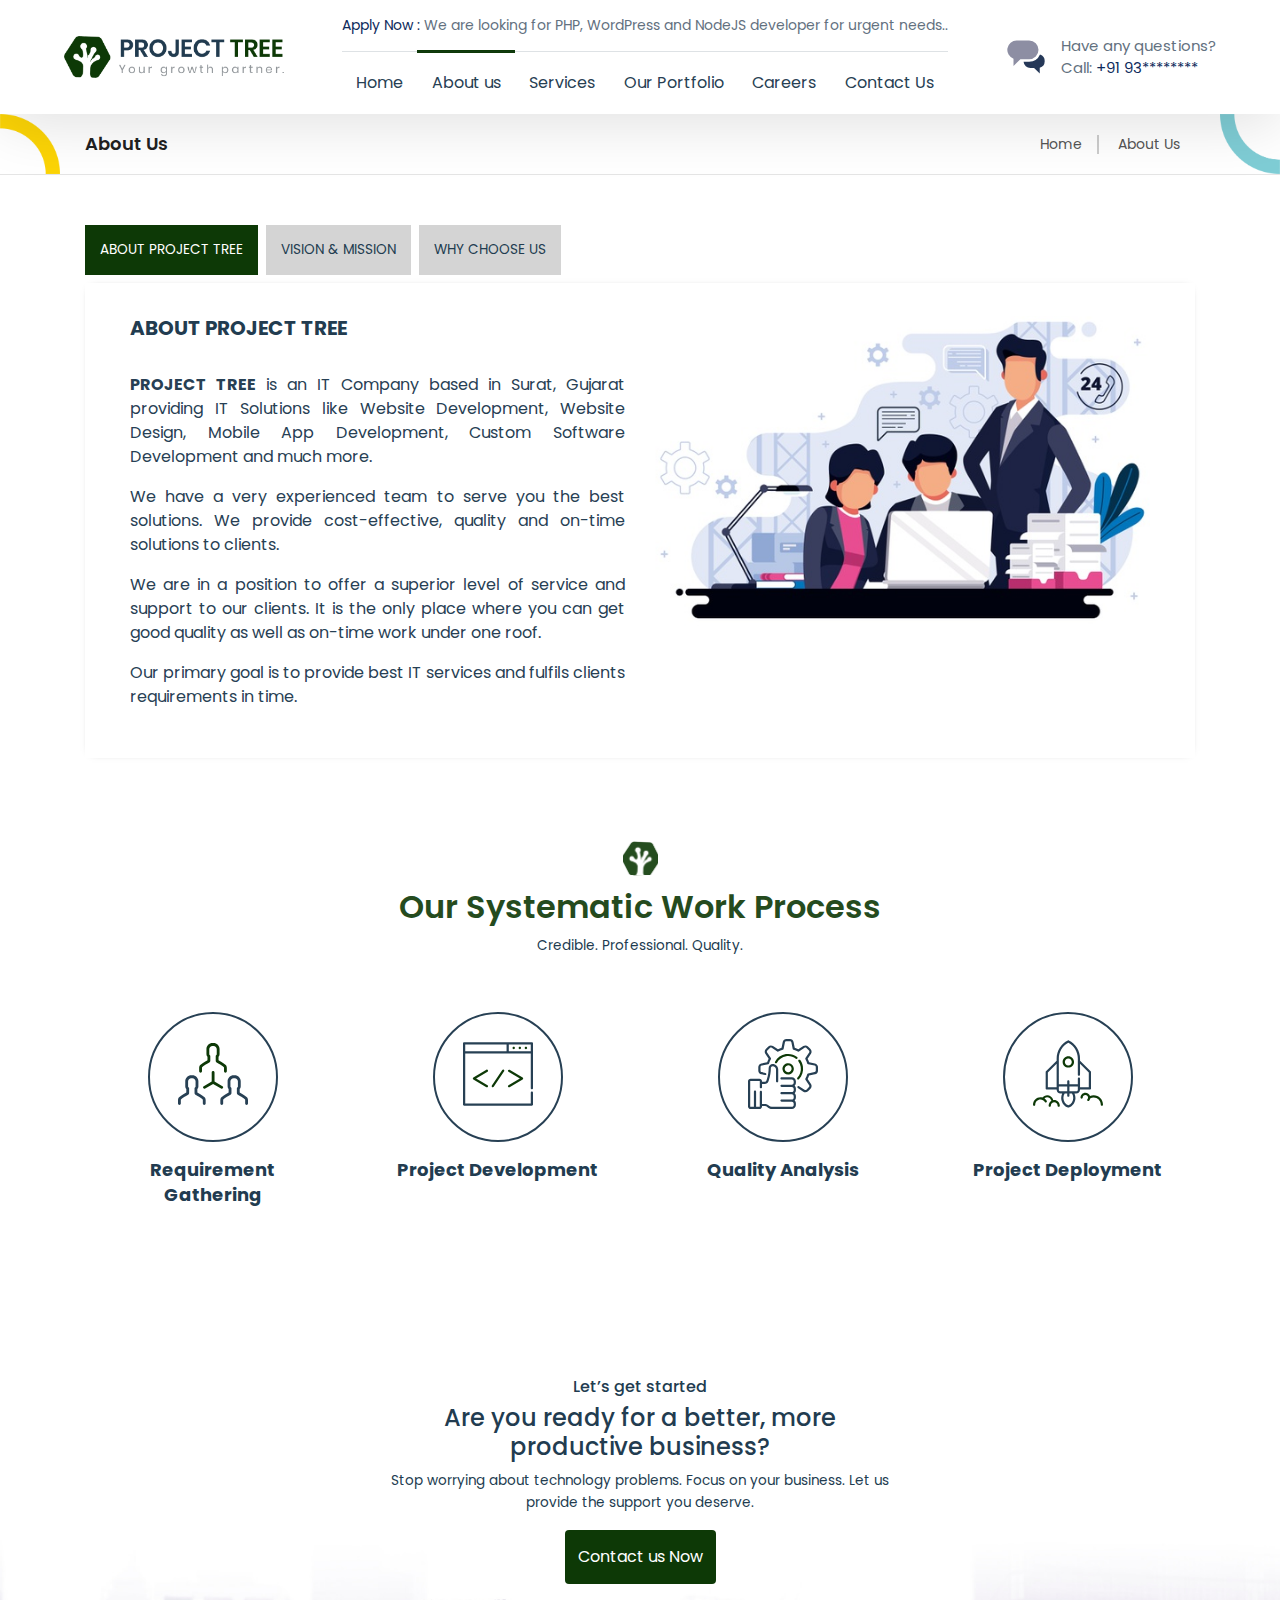
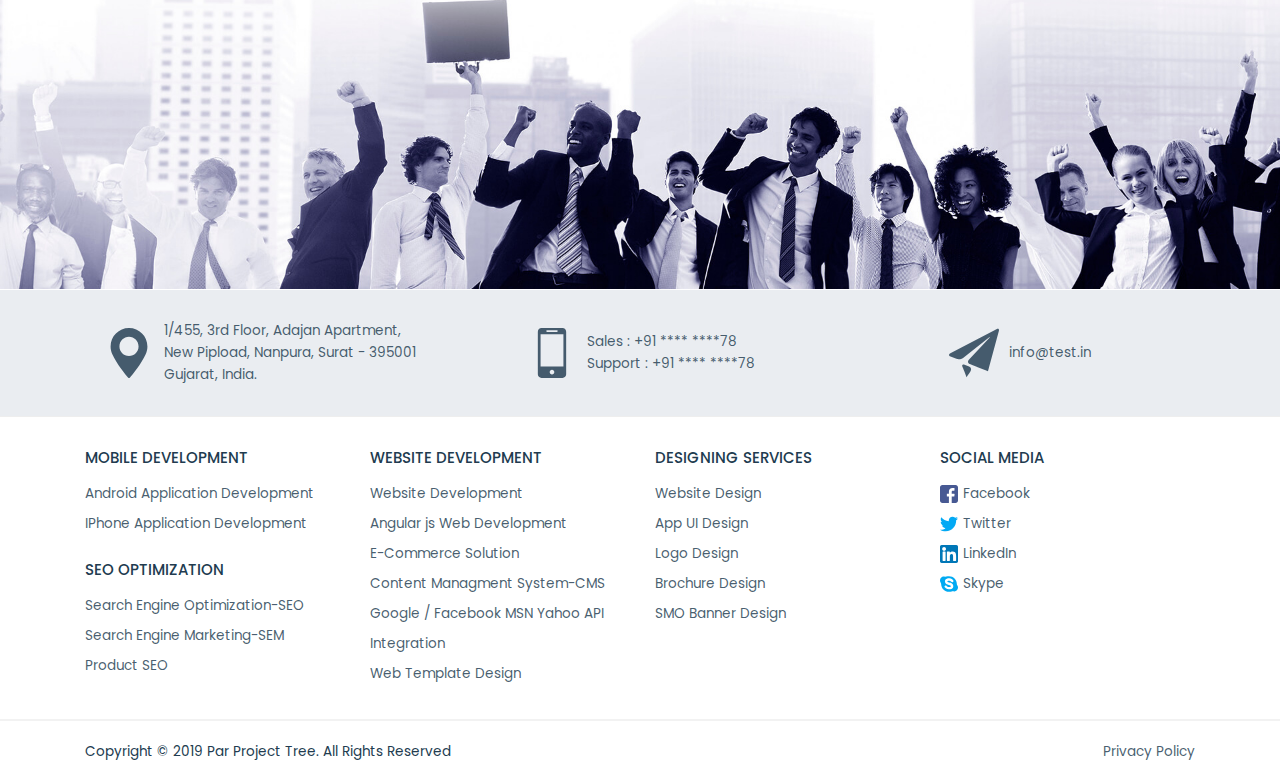
==== aboutus.html @ e77d647d "first commit." ====
<!doctype html>
<html lang="en">

<head>
    <!-- Required meta tags -->
    <meta charset="utf-8">
    <meta name="viewport" content="width=device-width, initial-scale=1, shrink-to-fit=no">
    <title>About Us</title>
    <!-- Fonts -->
    <link href="https://fonts.googleapis.com/css?family=Poppins:100,100i,200,200i,300,300i,400,400i,500,500i,600,600i,700,700i,800,800i,900,900i&display=swap" rel="stylesheet">
    <!-- Bootstrap CSS -->
    <link rel="stylesheet" href="https://stackpath.bootstrapcdn.com/bootstrap/4.4.1/css/bootstrap.min.css" integrity="sha384-Vkoo8x4CGsO3+Hhxv8T/Q5PaXtkKtu6ug5TOeNV6gBiFeWPGFN9MuhOf23Q9Ifjh" crossorigin="anonymous">
    <!-- Custom style CSS -->
    <link rel="stylesheet" type="text/css" href="css/style.css">
    <link rel="stylesheet" type="text/css" href="css/responsive.css">
</head>

<body class="layout-wide">
    <div class="site wrap header-main" >
        <div class="site-header site-header-classic header-brand-left header-full header-shadow">
            <div class="site-header-inner wrap">
                <div class="header-content">
                    <div class="header-brand">
                        <a href="index.html">
                            <img src="images/logo.png" class="logo logoDefault">
                        </a>
                    </div>
                    <nav class="navigator " id="navigator">
                        <div class="nav-info">
                            <div class="widget"> <a href="#">Apply Now :</a> We are looking for PHP, WordPress and NodeJS developer for urgent needs..</div>
                        </div>
                        <ul id="menu-main-menu" class="menu menu-primary">
                            <li class="menu-item"><a href="index.html" aria-current="page">Home</a>
                            </li>
                            <li class="menu-item active"><a href="#">About us</a>
                            </li>
                            <li class="menu-item"><a href="services.html">Services</a>
                            </li>
                            <li class="menu-item"><a href="#">Our Portfolio</a>
                            </li>
                            <li class="menu-item"><a href="#">Careers</a>
                            </li>
                            <li class="menu-item"><a href="contact.html">Contact Us</a>
                            </li>
                        </ul>
                    </nav>
                    <div class="extras">
                        <div class="header-info-text">
                            <div class="icons-info widget">
                                <div class="icons">
                                    <img src="images/icons/conversations.svg" alt="icon">
                                </div>
                                <div class="info">Have any questions?
                                    <br>Call:<a class="dot" href="tel:+91 9727148697"> +91 93********</a>
                                </div>
                            </div>
                        </div>
                    </div>
                    <button class="navbar-toggler collapsed" type="button" id="navbar-toggler">
                        <span class="icon-bar top-bar"></span>
                        <span class="icon-bar middle-bar"></span>
                        <span class="icon-bar bottom-bar"></span>				
                    </button>
                </div>
            </div>
        </div>
    </div>
    
    <section class="page-header">
        <div class="container">
          <div class="row">
            <div class="col-sm-6">
              <h2>About Us</h2>
            </div>
            
            <div class="col-sm-6">
              <ul class="page-header-ul">
                <li><a href="index.html">Home</a></li>
                <li><a>About Us</a></li>
              </ul c>
            </div>	
          </div>
        </div>
      </section>


      <section class="aboutus-page-section">
          <div class="container">

            

            <ul class="nav  nav-pills" id="myTab" role="tablist">
                <li class="nav-item">
                  <a class="nav-link active" id="about-tab" data-toggle="tab" href="#abouttab" role="tab" aria-controls="home" aria-selected="true">ABOUT PROJECT TREE</a>
                </li>
                <li class="nav-item">
                  <a class="nav-link" id="vision-tab" data-toggle="tab" href="#visiontab" role="tab" aria-controls="profile" aria-selected="false">VISION & MISSION</a>
                </li>
                <li class="nav-item">
                  <a class="nav-link" id="whychoose-tab" data-toggle="tab" href="#whychoosetab" role="tab" aria-controls="contact" aria-selected="false">WHY CHOOSE US</a>
                </li>
              </ul>

              
              <div class="portlet">
                <div class="portlet-body">
              <div class="tab-content" id="myTabContent">
                
                <div class="tab-pane fade show active" id="abouttab" role="tabpanel" aria-labelledby="about-tab">

                    
                            <div class="container-fluid">
                                <div class="row">
                      
                      <div class="col-sm-6">
                        <h2>ABOUT PROJECT TREE</h2>
                        <p><b>PROJECT TREE</b> is an IT Company based in Surat, Gujarat providing IT Solutions like Website Development, Website Design, Mobile App Development, Custom Software Development and much more.</p>
                        <p>We have a very experienced team to serve you the best solutions. We provide cost-effective, quality and on-time solutions to clients.</p>
                        <p>We are in a position to offer a superior level of service and support to our clients. It is the only place where you can get good quality as well as on-time work under one roof.</p>
                        <p>Our primary goal is to provide best IT services and fulfils clients requirements in time.</p>
                        
                      </div>
                      
                      <div class="col-sm-6 text-center">
                        <img src="images/aboutus.png" class="img-responsive" alt="">
                      </div>
                      
                    </div>
                             </div>
                        

                </div>
                <div class="tab-pane fade" id="visiontab" role="tabpanel" aria-labelledby="vision-tab">
                    
                    <div class="container-fluid">
                        <div class="row">
                <div class="col-sm-6 ">
               
               <ul class="ul-style2">                                        
                 <li>
                     <strong>Vision</strong>
                     <p>Our vision is to become trusted and preferred IT partner by providing with the best quality software solution, website and web application along with reliable, affordable and timely IT services.</p>
                 </li>                                         
                 <li>
                     <strong>Mission</strong>    
                     <p>Our mission is to gain 100% customer satisfaction by delivering advanced, easy to use and affordable software solutions.</p>
                 </li>
               </ul>
             </div>
                 <div class="col-sm-6">
                   <img src="images/vision-mission.png" style="margin:0 auto; width:400px;" alt=""> 
                 </div>
            </div>
                    </div>

                </div>
                <div class="tab-pane fade" id="whychoosetab" role="tabpanel" aria-labelledby="whychoose-tab">
                    
                    <div class="container-fluid">
                        <div class="row">
                        <div class="col-sm-6">
                        
                        <ul class="ul-style2">
                        <li>
                        <strong>Our Work Approach</strong>
                        <p> For us, it is not only just a work but We take pride in the solutions we deliver. We motivate each other to achieve quality in all the Work and aren't satisfied until we achieve that quality.</p>
                        </li>
                        <li>
                        <strong>Our Work Experience</strong>
                        <p> We have successfully completed over 30 projects including Static Website, Content Management System (CMS), E-commerce Website, Service CRM, Online Billing System, Bulk Email Solutions, Online Recharge System and much more.</p>
                        </li>
                        <li>
                        <strong>Our Work Quality</strong>
                        <p> We define a high-quality standard for each and every project. After completion of project development, project assigned to the quality controller.</p>
                        <p>The quality controller will review the website or application and will ensure the project conforms to all agreed standards. We try our best to provide error free solution.</p>
                        </li>
                        <li>
                        <strong>Our Support</strong>
                        <p> In terms of support, We have dedicated team who provide the best support over the phone as well as Remote Tool.</p>
                        
                        </li>
                        
                        <li><strong>Let's get in touch</strong> 
                        <p>Simply fill out our <a href="contact.html">contact form</a>, or email us at <a href="mailto:contact@projecttree.com">contact@projecttree.com</a></p>
                        </li>
                        
                        </ul>
                        
                        </div>
                        <div class="col-sm-6">
                        <img src="images/why-us.svg" class="mt50" alt="">
                        </div>
                        </div>
                        </div>
                    </div>
                </div>
            </div> 
              </div>
          </div>
      </section>

      <section class="workprocess-section">
        <div class="site-title">
            <h4>Our Systematic Work Process</h4>
            <p>Credible. Professional. Quality.</p>
         </div>
            <div class="container">
                <div class="row">
                    <div class="col-sm-3">
                        <div class="workp-wrap">
                           <div class="img-wrap"><img src="images/icons/rg.svg" alt=""></div>
                           <h2>Requirement Gathering</h2>
                        </div>
                    </div>
                    <div class="col-sm-3">
                        <div class="workp-wrap">
                           <div class="img-wrap"><img src="images/icons/pd.svg" alt=""></div>
                           <h2>Project Development</h2>
                        </div>
                    </div>
                    <div class="col-sm-3">
                        <div class="workp-wrap">
                          <div class="img-wrap"><img src="images/icons/qa.svg" alt=""></div>
                           <h2>Quality Analysis</h2>
                        </div>
                    </div>
                    <div class="col-sm-3">
                        <div class="workp-wrap">
                           <div class="img-wrap"><img src="images/icons/pd1.svg" alt=""></div>
                           <h2>Project Deployment</h2>
                        </div>
                    </div>
                  </div>
            </div>
      </section>

    <section class="container-main getstarted-section">
        <div class="container">
            <div class="getstarted-inner">
                <div class="get-started-content">
                    <h6>Let’s get started</h6>
                    <h4>Are you ready for a better, more productive business?</h4>
                    <p>Stop worrying about technology problems. Focus on your business.
                        Let us provide the support you deserve.</p>
                        <a href="contact.html" class="btn btn-site ">Contact us Now</a>
                </div>
            </div>
        </div>
    </section>

    
    <footer>
			<div class="footer-top">
				<div class="container">

					<div class="row d-flex align-items-center ">
						<div class="col-md-4 col-sm-12 col-12 d-flex align-items-center justify-content-center mob-b-m20">
							<span class="contact-ico">
								<svg class="icon large-ico">
									<svg id="location" viewBox="0 0 97.713 97.713">
                                        <g>
                                          <path d="M48.855,0C29.021,0,12.883,16.138,12.883,35.974c0,5.174,1.059,10.114,3.146,14.684   c8.994,19.681,26.238,40.46,31.31,46.359c0.38,0.441,0.934,0.695,1.517,0.695s1.137-0.254,1.517-0.695   c5.07-5.898,22.314-26.676,31.311-46.359c2.088-4.57,3.146-9.51,3.146-14.684C84.828,16.138,68.69,0,48.855,0z M48.855,54.659   c-10.303,0-18.686-8.383-18.686-18.686c0-10.304,8.383-18.687,18.686-18.687s18.686,8.383,18.686,18.687   C67.542,46.276,59.159,54.659,48.855,54.659z"></path>
                                        </g>
                                        <g>
                                        </g>
                                        <g>
                                        </g>
                                        <g>
                                        </g>
                                        <g>
                                        </g>
                                        <g>
                                        </g>
                                        <g>
                                        </g>
                                        <g>
                                        </g>
                                        <g>
                                        </g>
                                        <g>
                                        </g>
                                        <g>
                                        </g>
                                        <g>
                                        </g>
                                        <g>
                                        </g>
                                        <g>
                                        </g>
                                        <g>
                                        </g>
                                        <g>
                                        </g>
                                      </svg>
								</svg>
							</span>
							<span>
								<a href="#" target="_blank"> 1/455, 3rd Floor, Adajan Apartment,<br> New Pipload, Nanpura, Surat - 395001<br>Gujarat, India.</a>
							</span>
						</div>
						<div class="col-md-4 col-sm-6  col-12 d-flex align-items-center  justify-content-center mob-xs-b20">
							<span class="contact-ico">
								<svg class="icon large-ico">
									<svg id="mobile" viewBox="0 0 27.442 27.442">
                                        <g>
                                          <path d="M19.494,0H7.948C6.843,0,5.951,0.896,5.951,1.999v23.446c0,1.102,0.892,1.997,1.997,1.997h11.546   c1.103,0,1.997-0.895,1.997-1.997V1.999C21.491,0.896,20.597,0,19.494,0z M10.872,1.214h5.7c0.144,0,0.261,0.215,0.261,0.481   s-0.117,0.482-0.261,0.482h-5.7c-0.145,0-0.26-0.216-0.26-0.482C10.612,1.429,10.727,1.214,10.872,1.214z M13.722,25.469   c-0.703,0-1.275-0.572-1.275-1.276s0.572-1.274,1.275-1.274c0.701,0,1.273,0.57,1.273,1.274S14.423,25.469,13.722,25.469z    M19.995,21.1H7.448V3.373h12.547V21.1z"></path>
                                          <g>
                                          </g>
                                          <g>
                                          </g>
                                          <g>
                                          </g>
                                          <g>
                                          </g>
                                          <g>
                                          </g>
                                          <g>
                                          </g>
                                          <g>
                                          </g>
                                          <g>
                                          </g>
                                          <g>
                                          </g>
                                          <g>
                                          </g>
                                          <g>
                                          </g>
                                          <g>
                                          </g>
                                          <g>
                                          </g>
                                          <g>
                                          </g>
                                          <g>
                                          </g>
                                        </g>
                                        <g>
                                        </g>
                                        <g>
                                        </g>
                                        <g>
                                        </g>
                                        <g>
                                        </g>
                                        <g>
                                        </g>
                                        <g>
                                        </g>
                                        <g>
                                        </g>
                                        <g>
                                        </g>
                                        <g>
                                        </g>
                                        <g>
                                        </g>
                                        <g>
                                        </g>
                                        <g>
                                        </g>
                                        <g>
                                        </g>
                                        <g>
                                        </g>
                                        <g>
                                        </g>
                                      </svg>
								</svg>
							</span>
							<span>
								<a href="tel:+00" title="+91 **** ****78">Sales : +91 **** ****78</a><br>
								<a href="tel:+00" title="+91 **** ****78">Support : +91 **** ****78</a>
							</span>
						</div>
						<div class="col-md-4 col-sm-6 col-12 d-flex align-items-center  justify-content-center">
							<span class="contact-ico">
								<svg class="icon large-ico">
									<svg id="plane" viewBox="0 0 25.73 25.73">
                                        <g>
                                          <g>
                                            <path d="M24.408,0.597L0.706,13.026c-0.975,0.511-0.935,1.26,0.088,1.665l3.026,1.196c1.021,0.404,2.569,0.185,3.437-0.494    L20.399,5.03c0.864-0.681,0.957-0.58,0.206,0.224l-10.39,11.123c-0.753,0.801-0.529,1.783,0.495,2.182l0.354,0.139    c1.024,0.396,2.698,1.062,3.717,1.478l3.356,1.366c1.02,0.415,1.854,0.759,1.854,0.765c0,0.006,0.006,0.025,0.011,0.026    c0.005,0.002,0.246-0.864,0.534-1.926L25.654,1.6C25.942,0.537,25.383,0.087,24.408,0.597z"></path>
                                            <path d="M10.324,19.82l-2.322-0.95c-1.018-0.417-1.506,0.072-1.084,1.089c0.001,0,2.156,5.194,2.096,5.377    c-0.062,0.182,2.068-3.082,2.068-3.082C11.684,21.332,11.342,20.237,10.324,19.82z"></path>
                                          </g>
                                        </g>
                                        <g>
                                        </g>
                                        <g>
                                        </g>
                                        <g>
                                        </g>
                                        <g>
                                        </g>
                                        <g>
                                        </g>
                                        <g>
                                        </g>
                                        <g>
                                        </g>
                                        <g>
                                        </g>
                                        <g>
                                        </g>
                                        <g>
                                        </g>
                                        <g>
                                        </g>
                                        <g>
                                        </g>
                                        <g>
                                        </g>
                                        <g>
                                        </g>
                                        <g>
                                        </g>
                                      </svg>
								</svg>
							</span>
							<span>
								<a href="#" title="info@test.in" s="">info@test.in</a>
							</span>
						</div>
					</div>
				</div>
			</div>
			<div class="footer-bottom">
				<div class="container">

					<div class="row">
						<div class="col-md-3 col-sm-6  col-sms-12 footer-col">
							<div class="footer-title">
								<span>
									MOBILE DEVELOPMENT
								</span>
							</div>
							<div class="footer-content">
								<ul class="footer-links">
									<li><a href="#">Android Application Development</a></li>
									<li><a href="#">IPhone Application Development</a></li>
								</ul>
							</div>
							<div class="footer-title">
								<span>
									SEO OPTIMIZATION
								</span>
							</div>
							<div class="footer-content">
								<ul class="footer-links">
									<li><a href="#">Search Engine Optimization-SEO</a></li>
									<li><a href="#">Search Engine Marketing-SEM</a></li>
									<li><a href="#">Product SEO</a></li>
								</ul>
							</div>
						</div>
						<div class="col-md-3 col-sm-6  col-sms-12 footer-col">
							<div class="footer-title">
								<span>
									WEBSITE DEVELOPMENT
								</span>
							</div>
							<div class="footer-content">
								<ul class="footer-links">
									<li><a href="#">Website Development</a></li>
									<li><a href="#">Angular js Web Development</a></li>
									<li><a href="#">E-Commerce Solution</a></li>
									<li><a href="#">Content Managment System-CMS</a></li>
									<li><a href="#">Google / Facebook MSN Yahoo API Integration</a></li>
									<li><a href="#">Web Template Design</a></li>
								</ul>
							</div>
						</div>
						<div class="col-md-3 col-sm-6  col-sms-12 footer-col">
							<div class="footer-title">
								<span>
									DESIGNING SERVICES
								</span>
							</div>
							<div class="footer-content">
								<ul class="footer-links">
									<li><a href="#">Website Design</a></li>
									<li><a href="#">App UI Design</a></li>
									<li><a href="#">Logo Design</a></li>
									<li><a href="#">Brochure Design</a></li>
									<li><a href="#">SMO Banner Design</a></li>
								</ul>
							</div>
						</div>
						<div class="col-md-3 col-sm-6  col-sms-12 footer-col">
							<div class="footer-title">
								<span>
									SOCIAL MEDIA
								</span>
							</div>
							<div class="footer-content">
								<ul class="footer-links">
									<li>
										<a href="#" target="_blank">
											<svg class="icon large-ico">
												<svg id="facebook" viewBox="0 0 408.788 408.788">
                                                    <path style="fill:#475993;" d="M353.701,0H55.087C24.665,0,0.002,24.662,0.002,55.085v298.616c0,30.423,24.662,55.085,55.085,55.085  h147.275l0.251-146.078h-37.951c-4.932,0-8.935-3.988-8.954-8.92l-0.182-47.087c-0.019-4.959,3.996-8.989,8.955-8.989h37.882  v-45.498c0-52.8,32.247-81.55,79.348-81.55h38.65c4.945,0,8.955,4.009,8.955,8.955v39.704c0,4.944-4.007,8.952-8.95,8.955  l-23.719,0.011c-25.615,0-30.575,12.172-30.575,30.035v39.389h56.285c5.363,0,9.524,4.683,8.892,10.009l-5.581,47.087  c-0.534,4.506-4.355,7.901-8.892,7.901h-50.453l-0.251,146.078h87.631c30.422,0,55.084-24.662,55.084-55.084V55.085  C408.786,24.662,384.124,0,353.701,0z"></path>
                                                    <g>
                                                    </g>
                                                    <g>
                                                    </g>
                                                    <g>
                                                    </g>
                                                    <g>
                                                    </g>
                                                    <g>
                                                    </g>
                                                    <g>
                                                    </g>
                                                    <g>
                                                    </g>
                                                    <g>
                                                    </g>
                                                    <g>
                                                    </g>
                                                    <g>
                                                    </g>
                                                    <g>
                                                    </g>
                                                    <g>
                                                    </g>
                                                    <g>
                                                    </g>
                                                    <g>
                                                    </g>
                                                    <g>
                                                    </g>
                                                  </svg>
											</svg>Facebook
										</a>
									</li>
									<li>
										<a href="#" target="_blank">
											<svg class="icon large-ico">
												<svg id="twitter" viewBox="0 0 512 512">
                                                    <path style="fill:#03A9F4;" d="M512,97.248c-19.04,8.352-39.328,13.888-60.48,16.576c21.76-12.992,38.368-33.408,46.176-58.016  c-20.288,12.096-42.688,20.64-66.56,25.408C411.872,60.704,384.416,48,354.464,48c-58.112,0-104.896,47.168-104.896,104.992  c0,8.32,0.704,16.32,2.432,23.936c-87.264-4.256-164.48-46.08-216.352-109.792c-9.056,15.712-14.368,33.696-14.368,53.056  c0,36.352,18.72,68.576,46.624,87.232c-16.864-0.32-33.408-5.216-47.424-12.928c0,0.32,0,0.736,0,1.152  c0,51.008,36.384,93.376,84.096,103.136c-8.544,2.336-17.856,3.456-27.52,3.456c-6.72,0-13.504-0.384-19.872-1.792  c13.6,41.568,52.192,72.128,98.08,73.12c-35.712,27.936-81.056,44.768-130.144,44.768c-8.608,0-16.864-0.384-25.12-1.44  C46.496,446.88,101.6,464,161.024,464c193.152,0,298.752-160,298.752-298.688c0-4.64-0.16-9.12-0.384-13.568  C480.224,136.96,497.728,118.496,512,97.248z"></path>
                                                    <g>
                                                    </g>
                                                    <g>
                                                    </g>
                                                    <g>
                                                    </g>
                                                    <g>
                                                    </g>
                                                    <g>
                                                    </g>
                                                    <g>
                                                    </g>
                                                    <g>
                                                    </g>
                                                    <g>
                                                    </g>
                                                    <g>
                                                    </g>
                                                    <g>
                                                    </g>
                                                    <g>
                                                    </g>
                                                    <g>
                                                    </g>
                                                    <g>
                                                    </g>
                                                    <g>
                                                    </g>
                                                    <g>
                                                    </g>
                                                  </svg>
											</svg>Twitter
										</a>
									</li>
									<li>
										<a href="#" target="_blank">
											<svg class="icon large-ico">
												<svg id="linkedin" viewBox="0 0 382 382">
                                                    <path style="fill:#0077B7;" d="M347.445,0H34.555C15.471,0,0,15.471,0,34.555v312.889C0,366.529,15.471,382,34.555,382h312.889  C366.529,382,382,366.529,382,347.444V34.555C382,15.471,366.529,0,347.445,0z M118.207,329.844c0,5.554-4.502,10.056-10.056,10.056  H65.345c-5.554,0-10.056-4.502-10.056-10.056V150.403c0-5.554,4.502-10.056,10.056-10.056h42.806  c5.554,0,10.056,4.502,10.056,10.056V329.844z M86.748,123.432c-22.459,0-40.666-18.207-40.666-40.666S64.289,42.1,86.748,42.1  s40.666,18.207,40.666,40.666S109.208,123.432,86.748,123.432z M341.91,330.654c0,5.106-4.14,9.246-9.246,9.246H286.73  c-5.106,0-9.246-4.14-9.246-9.246v-84.168c0-12.556,3.683-55.021-32.813-55.021c-28.309,0-34.051,29.066-35.204,42.11v97.079  c0,5.106-4.139,9.246-9.246,9.246h-44.426c-5.106,0-9.246-4.14-9.246-9.246V149.593c0-5.106,4.14-9.246,9.246-9.246h44.426  c5.106,0,9.246,4.14,9.246,9.246v15.655c10.497-15.753,26.097-27.912,59.312-27.912c73.552,0,73.131,68.716,73.131,106.472  L341.91,330.654L341.91,330.654z"></path>
                                                    <g>
                                                    </g>
                                                    <g>
                                                    </g>
                                                    <g>
                                                    </g>
                                                    <g>
                                                    </g>
                                                    <g>
                                                    </g>
                                                    <g>
                                                    </g>
                                                    <g>
                                                    </g>
                                                    <g>
                                                    </g>
                                                    <g>
                                                    </g>
                                                    <g>
                                                    </g>
                                                    <g>
                                                    </g>
                                                    <g>
                                                    </g>
                                                    <g>
                                                    </g>
                                                    <g>
                                                    </g>
                                                    <g>
                                                    </g>
                                                  </svg>
											</svg>LinkedIn
										</a>
									</li>
									<li>
										<a href="#" target="_blank">
											<svg class="icon large-ico">
												<svg id="skype" viewBox="0 0 400.932 400.932">
                                                    <path style="fill:#00AAF2;" d="M384.762,231.039c-6.361-8.792-9.309-19.53-9.297-30.382c0.001-0.063,0.001-0.126,0.001-0.19  c0-96.649-78.35-174.999-174.999-174.999c-21.143,0-41.402,3.763-60.162,10.64c-10.149,3.72-21.267,4.435-31.672,1.504  c-9.191-2.589-19.009-3.681-29.18-2.981c-42.725,2.94-77.121,37.955-79.335,80.724c-1.057,20.414,5.065,39.351,16.053,54.539  c6.361,8.792,9.309,19.53,9.296,30.382c0,0.063,0,0.126,0,0.19c0,96.649,78.349,174.999,174.999,174.999  c21.144,0,41.403-3.763,60.162-10.64c10.149-3.72,21.267-4.435,31.672-1.504c9.191,2.589,19.008,3.681,29.18,2.981  c42.725-2.94,77.12-37.954,79.335-80.722C401.872,265.166,395.75,246.228,384.762,231.039z M206.873,169.093  c35.286,8.391,88.608,21.071,88.608,79.806c0,28.934-14.249,51.006-40.124,62.149c-18.464,7.952-39.361,9.025-57.368,9.025  c-55.336,0-90.286-43.028-91.747-44.86c-9.062-11.366-7.197-27.928,4.17-36.99c11.364-9.066,27.926-7.196,36.99,4.167  c0.081,0.097,20.982,24.101,50.587,25.04c35.65,1.131,43.795-9.476,44.848-18.53c1.287-11.058-8.55-19.176-48.146-28.592  c-33.562-7.982-84.287-20.044-84.287-74.137c0-16.845,6.851-71.807,95.013-71.807c55.668,0,88.527,43.829,89.899,45.695  c8.61,11.713,6.096,28.189-5.617,36.798c-11.662,8.572-28.034,6.119-36.677-5.452c-0.62-0.797-19.429-21.723-47.605-24.398  c-21.32-2.025-42.37,5.663-42.37,17.02C163.047,156.06,169.092,160.108,206.873,169.093z"></path>
                                                    <g>
                                                    </g>
                                                    <g>
                                                    </g>
                                                    <g>
                                                    </g>
                                                    <g>
                                                    </g>
                                                    <g>
                                                    </g>
                                                    <g>
                                                    </g>
                                                    <g>
                                                    </g>
                                                    <g>
                                                    </g>
                                                    <g>
                                                    </g>
                                                    <g>
                                                    </g>
                                                    <g>
                                                    </g>
                                                    <g>
                                                    </g>
                                                    <g>
                                                    </g>
                                                    <g>
                                                    </g>
                                                    <g>
                                                    </g>
                                                  </svg>
											</svg>Skype
										</a>
									</li>
								</ul>
							</div>
						</div>
					</div>
				</div>
			</div>

			<div class="copyright">
				<div class="container">
					<div class="row">
						<div class="col-md-6 col-sm-12 col-12 m-b-md mob-center">Copyright © 2019 Par Project Tree. All Rights Reserved</div>
						<div class="col-md-6 col-sm-12 col-12 m-b-md text-right mob-center">
							<span><a href="#">Privacy Policy</a></span>
						</div>
					</div>
				</div>
			</div>
		</footer>

    <!-- Optional JavaScript -->
    <!-- jQuery first, then Popper.js, then Bootstrap JS -->
    <script src="https://code.jquery.com/jquery-3.4.1.slim.min.js" integrity="sha384-J6qa4849blE2+poT4WnyKhv5vZF5SrPo0iEjwBvKU7imGFAV0wwj1yYfoRSJoZ+n" crossorigin="anonymous"></script>
    <script src="https://cdn.jsdelivr.net/npm/popper.js@1.16.0/dist/umd/popper.min.js" integrity="sha384-Q6E9RHvbIyZFJoft+2mJbHaEWldlvI9IOYy5n3zV9zzTtmI3UksdQRVvoxMfooAo" crossorigin="anonymous"></script>
    <script src="https://stackpath.bootstrapcdn.com/bootstrap/4.4.1/js/bootstrap.min.js" integrity="sha384-wfSDF2E50Y2D1uUdj0O3uMBJnjuUD4Ih7YwaYd1iqfktj0Uod8GCExl3Og8ifwB6" crossorigin="anonymous"></script>
    <script type="text/javascript" src="js/theme.js"></script>
</body>

</html>
---- css/style.css ----
body{
    font-family: 'Poppins', sans-serif;
    font-style: normal;
    color: #223c50;
    font-size: 0.85rem;
    line-height: 1.625em;
}

a {
  color: rgba(33, 59, 79, 0.819);
}
a:hover{
  text-decoration: none;
  color: rgb(33, 59, 79);;
}


.btn-site {
  background: #0d3906;
  color: #fff;
}

.btn-site:hover {
  background: #213b4f;
  color: #fff;
}

.layout-wide .site.wrap, .layout-frame .site.wrap {
    width: 100%;
    max-width: 100%;
}


.default-section{
  padding: 60px 0;
    background: #fcfcfc;
}

.site-header-classic.header-shadow {
    -webkit-box-shadow: rgba(0, 0, 0, 0.12) 0 10px 60px;
    -moz-box-shadow: rgba(0, 0, 0, 0.12) 0 10px 60px;
    -ms-box-shadow: rgba(0, 0, 0, 0.12) 0 10px 60px;
    -o-box-shadow: rgba(0, 0, 0, 0.12) 0 10px 60px;
    box-shadow: rgba(0, 0, 0, 0.12) 0 10px 60px;
}

.site-header {
    background-color: #ffffff;
}

.site-header-classic {
    position: relative;
    z-index: 99;
}

.site-header-classic.header-full .wrap {
    width: 100%;
}


.wrap {
    width: 1170px;
    max-width: 90%;
}

.wrap {
    margin: 0 auto;
    position: relative;
}

.site-header-classic.header-brand-left .header-content {
    align-items: center;
    display: flex;
    flex-direction: row;
    justify-content: space-between;
}

.site-header .header-brand {
  margin-top: 16px;
  margin-right: 0px;
  margin-bottom: 16px;
  margin-left: 0px;
}

.site-header .off-canvas-toggle, .site-header .navigator .menu > li a, .site-header a {
    color: #0e2b5c;
}

.logo.logoDefault {
    width: 220px;
    height: auto;
}


.site-header-classic.header-brand-left .navigator {
    flex-grow: 1;
    padding: 0 5%;
}

.site-header-classic .navigator {
    position: relative;
}

.site-header-classic.header-brand-left .nav-info {
    position: relative;
    padding: 15px 0;
    text-align: center;
}

.site-header-classic.header-brand-left .nav-info:before {
    height: 0;
    border-bottom: 1px solid;
    content: "";
    bottom: 0;
    left: 0;
    right: 0;
    position: absolute;
    -webkit-opacity: 0.15;
    -khtml-opacity: 0.15;
    -moz-opacity: 0.15;
    opacity: 0.15;
    -ms-filter: progid:DXImageTransform.Microsoft.Alpha(opacity=15);
    filter: alpha(opacity=15);
}

.site-header-classic.header-brand-left .nav-info .widget {
    margin: 0 10px;
    display: inline-block;
    text-align: inherit;
    color: rgb(99, 113, 127);
}

.site-header-classic.header-brand-left .nav-info .widget:first-child {
    margin-left: 0;
}

.site-header-classic.header-brand-left .nav-info .widget:last-child {
    margin-right: 0;
}

.nav-info .widget {
    font-size: 14px !important;
}

.widget {
    font-style: normal;
    font-size: 15px;
    line-height: 150%;
    padding-top: 0px;
    padding-right: 0px;
    padding-bottom: 0px;
    padding-left: 0px;
    margin-top: 0px;
    margin-right: 0px;
    margin-bottom: 50px;
    margin-left: 0px;
}


.site-header-classic .navigator .menu-primary {
    margin: 0;
    padding: 0;
    display: flex;
}

.site-header-classic .navigator .menu-primary li {
    list-style: none;
    position: relative;
}

.site-header-classic .navigator .menu-primary>li {
    text-align: center;
    flex-grow: 1;
}

.site-header-classic .navigator .menu-primary > li:hover:before, .site-header-classic .navigator .menu-primary > li.active:before, .site-header-classic .navigator .menu-primary>li.active:before {
    width: 100%;
    left: 0;
    right: auto;
}

.site-header-classic .navigator .menu-primary>li:before {
    content: "";
    height: 0;
    position: absolute;
    width: 0;
    right: 0;
    top: -2px;
    border-bottom: 3px solid;
    z-index: -1;
    -webkit-transition: width 0.5s cubic-bezier(0.25, 0.8, 0.25, 1) 0s;
    -moz-transition: width 0.5s cubic-bezier(0.25, 0.8, 0.25, 1) 0s;
    -ms-transition: width 0.5s cubic-bezier(0.25, 0.8, 0.25, 1) 0s;
    -o-transition: width 0.5s cubic-bezier(0.25, 0.8, 0.25, 1) 0s;
    transition: width 0.5s cubic-bezier(0.25, 0.8, 0.25, 1) 0s;
}

.site-header .navigator > .menu > li a {
    font-style: normal;
    color: #274053;
    text-transform: none;
    font-size: 1rem;
}

.site-header .navigator > .menu > li a:hover , .site-header .navigator > .menu > li a.active{
  color: #213b4f;
}

.site-header-classic .navigator .menu-primary li a {
    display: block;
}

.site-header .off-canvas-toggle, .site-header .navigator .menu > li > a, .site-header .menu-extras > li > a {
    padding-top: 20px;
    padding-right: 0px;
    padding-bottom: 20px;
    padding-left: 0px;
}
 .site-header-classic .navigator .menu-primary > li:before {
    border-color:#0d3906;
}

.site-header-classic.header-brand-left .extras {
    display: table;
    position: relative;
}

.site-header-classic.header-brand-left .icons-info {
    display: flex;
    align-items: center;
    flex-direction: row;
    margin: 0;
    color: rgb(99, 113, 127);
}

.site-header-classic.header-brand-left .icons-info .icons {
    margin-right: 15px;
    flex-basis: 40px;
    width: 40px;
}


/* header fixed */
.fixed-header-active{
  padding-top: 80px;
}

.fixed-header-active .header-main {
  position: fixed;
  top: 0;
  left: 0;
  z-index: 99;
}


.fixed-header-active .site-header-classic.header-brand-left .nav-info{
    display: none;
}

.fixed-header-active  .logo.logoDefault {
  width: 185px;
}



.fixed-header-active .site-header {
  transform: translateY(0%);
  animation-name: slideDown;
	-webkit-animation-name: slideDown;	
	animation-duration: 0.3s;	
	-webkit-animation-duration: 0.3s;
	animation-timing-function: ease;	
	-webkit-animation-timing-function: ease;	
}

.slideDown{
	animation-name: slideDown;
	-webkit-animation-name: slideDown;	
	animation-duration: 1s;	
	-webkit-animation-duration: 1s;
	animation-timing-function: ease;	
	-webkit-animation-timing-function: ease;	
}

@keyframes slideDown {
	0% {
		transform: translateY(-100%);
	}
			
	100% {
		transform: translateY(0%);
	}		
}

@-webkit-keyframes slideDown {
	0% {
		-webkit-transform: translateY(-100%);
	}
			
	100% {
		-webkit-transform: translateY(0%);
	}	
}

/* header fixed */


img {
    border: medium none;
    height: auto;
    max-width: 100%;
    vertical-align: top;
}



/*// slider section*/

.slider-section{
    background-image: url(../images/sliderbg.jpg) !important;
    background-position: center !important;
    background-repeat: no-repeat !important;
    background-size: cover !important;
}

.slider-section-content {
  padding: 5rem 15px;
  display: flex;
  align-items: center;
  justify-content: flex-end;
}

.slider-content-inner{
    padding-top: 4% !important;
    padding-right: 10px !important;
    padding-bottom: 4% !important;
    padding-left: 10px !important;
    background-color: rgba(33, 59, 79, 0.35);
    color: #fff;
    max-width: 600px;
}

.separator-line {
    height: 2px;
    position: relative;
    -webkit-box-flex: 1;
    -webkit-flex: 1 1 auto;
    -ms-flex: 1 1 auto;
    flex: 1 1 auto;
    width: 20%;
    background: white;
    margin: 15px 0;
}

.cd-words-wrapper {
  display: inline-block;
  position: relative;
  text-align: left;
}
.cd-words-wrapper b {
  display: inline-block;
  position: absolute;
  white-space: nowrap;
  left: 0;
  top: 0;
}
.cd-words-wrapper b.is-visible {
  position: relative;
}
.no-js .cd-words-wrapper b {
  opacity: 0;
}
.no-js .cd-words-wrapper b.is-visible {
  opacity: 1;
}



/*-------------------------------- */
.cd-headline.slide span {
  display: inline-block;
  padding: .2em 0;
}
.cd-headline.slide .cd-words-wrapper {
  overflow: hidden;
  vertical-align: top;
}
.cd-headline.slide b {
  opacity: 0;
  top: .2em;
}
.cd-headline.slide b.is-visible {
  top: 0;
  opacity: 1;
  -webkit-animation: slide-in 0.6s;
  -moz-animation: slide-in 0.6s;
  animation: slide-in 0.6s;
}
.cd-headline.slide b.is-hidden {
  -webkit-animation: slide-out 0.6s;
  -moz-animation: slide-out 0.6s;
  animation: slide-out 0.6s;
}

@-webkit-keyframes slide-in {
  0% {
    opacity: 0;
    -webkit-transform: translateY(-100%);
  }
  60% {
    opacity: 1;
    -webkit-transform: translateY(20%);
  }
  100% {
    opacity: 1;
    -webkit-transform: translateY(0);
  }
}
@-moz-keyframes slide-in {
  0% {
    opacity: 0;
    -moz-transform: translateY(-100%);
  }
  60% {
    opacity: 1;
    -moz-transform: translateY(20%);
  }
  100% {
    opacity: 1;
    -moz-transform: translateY(0);
  }
}
@keyframes slide-in {
  0% {
    opacity: 0;
    -webkit-transform: translateY(-100%);
    -moz-transform: translateY(-100%);
    -ms-transform: translateY(-100%);
    -o-transform: translateY(-100%);
    transform: translateY(-100%);
  }
  60% {
    opacity: 1;
    -webkit-transform: translateY(20%);
    -moz-transform: translateY(20%);
    -ms-transform: translateY(20%);
    -o-transform: translateY(20%);
    transform: translateY(20%);
  }
  100% {
    opacity: 1;
    -webkit-transform: translateY(0);
    -moz-transform: translateY(0);
    -ms-transform: translateY(0);
    -o-transform: translateY(0);
    transform: translateY(0);
  }
}
@-webkit-keyframes slide-out {
  0% {
    opacity: 1;
    -webkit-transform: translateY(0);
  }
  60% {
    opacity: 0;
    -webkit-transform: translateY(120%);
  }
  100% {
    opacity: 0;
    -webkit-transform: translateY(100%);
  }
}
@-moz-keyframes slide-out {
  0% {
    opacity: 1;
    -moz-transform: translateY(0);
  }
  60% {
    opacity: 0;
    -moz-transform: translateY(120%);
  }
  100% {
    opacity: 0;
    -moz-transform: translateY(100%);
  }
}
@keyframes slide-out {
  0% {
    opacity: 1;
    -webkit-transform: translateY(0);
    -moz-transform: translateY(0);
    -ms-transform: translateY(0);
    -o-transform: translateY(0);
    transform: translateY(0);
  }
  60% {
    opacity: 0;
    -webkit-transform: translateY(120%);
    -moz-transform: translateY(120%);
    -ms-transform: translateY(120%);
    -o-transform: translateY(120%);
    transform: translateY(120%);
  }
  100% {
    opacity: 0;
    -webkit-transform: translateY(100%);
    -moz-transform: translateY(100%);
    -ms-transform: translateY(100%);
    -o-transform: translateY(100%);
    transform: translateY(100%);
  }
}
/*-------------------------------- */



/*about us section*/

section.main-container.about-company{
  position: relative;
}

.about-top-section{
    padding-top: 80px ;
    background-color: #213b4f;
}

.des-content {
    display: flex;
    align-items: center;
    margin-bottom: 10px;
}

.des-title {
    min-width: 50%;
    padding-right: 20px;
    color: #fff;
}

.des-title h3 {
    font-size: 20px;
    font-weight: 400;
}

.des-content p{
  color: #9b9aad;
}

.about-columns {
    display: flex;
    flex-wrap: wrap;
    align-items: center;
    justify-content: center;
    margin: 0 -15px;
        margin-bottom: -50px;
}





 
.about-columns .about-col {
    flex-basis: 33.33%;
    padding: 15px;
}


.imagebox{
  position: relative
}

.imagebox .box-header {
    background: #fff;
    position: absolute;
    display: block;
    bottom: -30px;
    left: 50%;
    padding: 20px;
    text-align: center;
    width: 80%;
    z-index: 2;
    -webkit-box-shadow: 0 5px 35px rgba(0, 0, 0, 0.1);
    -moz-box-shadow: 0 5px 35px rgba(0, 0, 0, 0.1);
    -ms-box-shadow: 0 5px 35px rgba(0, 0, 0, 0.1);
    -o-box-shadow: 0 5px 35px rgba(0, 0, 0, 0.1);
    box-shadow: 0 5px 35px rgba(0, 0, 0, 0.1);
    -webkit-transform: translateX(-50%);
    transform: translateX(-50%);
}

.imagebox .box-subtitle {
    height: 24px;
    margin: 2px 0 0 0;
    font-size: 1rem;
    line-height: 1.385em;
    color: inherit;
    overflow: hidden;
  color: #0d3906;

}



.imagebox .box-subtitle span {
    display: block;
    transition: all 0.2s ease-in-out 0s;
}
.imagebox .box-header .box-title {
    margin: 2px 0;
    font-size: 1.25rem;
    line-height: 1.385em;
    color: #213b4f;
}

 .imagebox .box-header .box-button {
    line-height: 1.385em;
    height: 0;
    overflow: hidden;
}

.imagebox .box-header .box-button :hover{
  color: #0d3906;
}

.imagebox:hover .box-button {
  fill: #213b4f;
}

.imagebox .box-header .box-button:hover svg{
  fill: #0d3906;
}

.imagebox .box-header .box-button .button {
    padding-top: 0;
    padding-bottom: 0;
}

.imagebox:hover .box-header {
    box-shadow: 0 2px 2px rgba(0, 0, 0, 0.06), 0 4px 4px rgba(0, 0, 0, 0.06), 0 8px 8px rgba(0, 0, 0, 0.06), 0 16px 16px rgba(0, 0, 0, 0.06), 0 32px 32px rgba(0, 0, 0, 0.06);
    -webkit-transform: translateX(-50%);
    transform: translateX(-50%);
}

.imagebox:hover .box-header .box-subtitle {
    height: 0;
}

.imagebox:hover .box-header .box-button {
    height: 24px;
}



.aboout-bottom-section {
    padding: 120px 0 40px 0;
    background: #eceff3;
    text-align: center;
}
.aboout-bottom-section p {
    margin: 0;
}


.box-header , .box-subtitle , .box-button{
  -webkit-transition: all 0.2s ease-in-out 0s;
    -moz-transition: all 0.2s ease-in-out 0s;
    -ms-transition: all 0.2s ease-in-out 0s;
    -o-transition: all 0.2s ease-in-out 0s;
    transition: all 0.2s ease-in-out 0s;
}


/*about us section End*/


/*Services section Start*/
section.main-container.services-section {
  padding: 60px 0;
}

.site-title {
  text-align: center;
  margin-bottom: 35px;
  color: #213b4f;
}

.site-title h4{
  font-size: 2rem;
    font-weight: 600;
    position: relative;
    color: #254b1e;
    padding-top: 30px;
}

.site-title h4:before {
  content: "";
  position: absolute;
  background-image: url(../images/mini-logo.png);
  width: 35px;
  height: 35px;
  background-size: 40px;
  margin: auto;
  left: 0;
  right: 0;
  opacity: 0.9;
  bottom: 100%;
    top: 0;
    display: inline-block;
}

.services-box-row {
  display: flex;
  align-items: center;
  flex-wrap: wrap;
}

.service-box {
  padding: 0 15px;
  flex-basis: 33%;
  width: 33.3%;
}
.service-box-inner {
  background: url(../images/icons/gray2.png) bottom right no-repeat #fff;
  padding: 20px;
  border-radius: 5px;
  transition: ease-in-out .2s;
  margin: 20px 0;
  box-shadow: 0 0 5px #DEE9F4;
  text-align: center;
  min-height: 220px;
  background-size: 130%;

}

.service-box-inner:hover {
  box-shadow: 0 20px 50px rgba(220,220,220,.9);
  position: relative;
  z-index: 10;
}

.service-box-inner  h4 {
  font-size: 18px;
  text-align: center;
  line-height: 25px;
  margin: 0;
  padding: 15px 0 0;
  color: #364e5f;
}

.service-box-inner  .service-icon img {
  width: 100px;
  margin: 0 auto;
}




/*Services section End*/




/*Footer Start*/

.map-section{
  display: flex;
}

footer {
  display: block;
}

.footer-top {
  padding: 30px 0;
  border-bottom: 1px solid #eee;
  margin-bottom: 30px;
  background: #eaedf1;
}

.contact-ico {
  float: left;
  margin-right: 10px;
}

.contact-ico .icon {
  width: 50px;
  height: 56px;
  fill: rgba(33, 59, 79, 0.819);
}

.contact-ico .icon svg g{
  fill:rgba(33, 59, 79, 0.819);
}



footer a {
  color: rgba(33, 59, 79, 0.819);
}


.footer-title {
  font-weight: 500;
  font-style: normal;
  font-size: 15px;
  color: #213b4f;
}

.footer-content {
  margin-bottom: 20px;
}

.footer-links {
  margin: 0;
  margin-top: 0;
  padding: 0;
  list-style: none;
  line-height: 25px;
  margin-top: 10px;
}

.footer-links a {
  color: rgba(33, 59, 79, 0.819);
  -webkit-transition: all .5s ease;
  -moz-transition: all .5s ease;
  -o-transition: all .5s ease;
  transition: all .5s ease;
  line-height: 30px;
}
.footer-links .icon {
  width: 18px;
  height: 18px;
  margin-right: 5px;
}



.copyright {
  margin-top: 10px;
  padding: 20px 0 0;
  border-top: 2px solid #f2f2f2;
}

.m-b-md {
  margin-bottom: 20px;
}

/*Footer End*/



/* why choose us Start */
section.main-container.whychoose-section{
  padding: 60px 0;
  background-color: #fcfcfc;
}
.choose-box {
  box-shadow: 0px 0px 9px -7px #000;
  display: flex;
  border-radius: 10px;
  padding: 10px 10px;
  align-items: center;
  background-color: #fff;
}
.whychoose-box-main {
  margin-bottom: 50px;
}

.choose-box  .choose-icon{
  margin-right: 10px;
}

.choose-box  p.text {
  margin: 0;
  font-size: 18px;
}

.choose-box-row {
  display: flex;
  flex-wrap: wrap;
  align-items: center;
  justify-content: center;
  margin: 0 -20px;
}

.choose-col {
  margin: 0;
    padding: 10px;
    width: 50%;
}

.features-box {
  width: 100%;
    text-align: center;
    padding: 50px 25px;
    background: #fff;
    border-radius: 8px;
    box-shadow: 0px 0px 8px -7px #000;
}


.features-box h3 {
  margin: 0 0 8px 0;
  font-size: 20px;
  color: #233d50;
}

.features-box p {
  margin: 0;
}

.features-box .icon {
  margin-bottom: 40px;
  position: relative;
}

section.aboutus-section.main-container {
  background: #eceff3;
  padding: 60px 0;
}


button.btn.btn-arrow {
  background: #eceff3;
  width: 40px;
  height: 40px;
  padding: 0;
  border-radius: 50%;
  position: absolute;
  bottom: -17px;
  left: 0;
  right: 0;
  margin: auto;
  box-shadow: 0px 0px 6px -3px #000;
}


/* why choose us End */

/* get started Start*/

.getstarted-section {
  background-color: #ffffff;
  background-image: url(../images/content-bottom-bg.jpg);
  background-position: bottom center;
  background-repeat: no-repeat;
  background-size: 100% auto;
  background-attachment: scroll;
  padding-top: 100px;
  padding-right: 0px;
  padding-bottom: 20%;
  padding-left: 0px;
}

.get-started-content {
    text-align: center;
    font-style: normal;
    margin-top: 0px;
    margin-right: auto;
    margin-bottom: 50px;
    margin-left: auto;
    max-width: 507px;
}

.get-started-content .btn-site {
  line-height: 2.5;
}

/* get started End */




.icon-bar {
	width: 22px; 
	height: 2px;
	background-color: #B6B6B6;
	display: block;
	transition: all 0.2s;
	margin-top: 4px
}
 
.navbar-toggler {
  display: none;
  border: none;
  background: transparent !important;
  border: none !important;
  outline: none !important;
  box-shadow: none !important;
  padding: 15px 10px;
  font-size: 1.25rem;
  line-height: 1;
  background-color: transparent;
  border: 1px solid transparent;
  border-radius: .25rem;
  cursor: pointer;
  margin-left: 15px;
}

.navbar-toggler .top-bar {
  transform: rotate(0);
  transform-origin: 10% 10%;
}
 
.navbar-toggler .middle-bar {
  opacity: 1;
}
 
.navbar-toggler .bottom-bar {
  transform: rotate(0);
  transform-origin: 10% 90%;
}
 
.header-mobile-open .navbar-toggler .top-bar {
  transform: rotate(45deg);
}
 
.header-mobile-open .navbar-toggler .middle-bar {
  opacity: 0;
}
 
.header-mobile-open .navbar-toggler .bottom-bar {
  transform: rotate(-45deg);
}






.page-header{
  padding: 0;
    background: url(../images/icons/yellow-round.png) bottom left no-repeat,url(../images/icons/sky-round.png) top right no-repeat #fff;
    background-size: contain;
    border-bottom: solid 1px #e5e5e5;
    background-color: #fff;
}

.page-header h2 {
  font-size: 18px;
  margin: 0;
  color: #212121;
    margin: 0;
    padding: 0;
    line-height: 60px;
    font-weight: 600;
}


.page-header-ul{
  margin: 0;
    padding: 0;
    float: right;
}

.page-header-ul li {
  display: inline;
  margin: 0;
  padding: 0;
  list-style: none;
  border-right: solid 2px #ccc;
}

.page-header-ul li:last-child{
  border: none;
}

.page-header-ul li a {
  color: #555;
  font-size: 14px;
  line-height: 60px;
  display: inline-block;
  padding-left: 15px;
  padding-right: 15px;
  transition: ease-in-out .3s;
}
.page-header-ul li a:hover {
  color: #253f52;
}

/* about us */
section.aboutus-page-section {
  padding: 50px 0;
}

.portlet-body {
  border: 0!important;
  padding: 33px 30px;
  box-shadow: 0px 0px 8px -7px #000;
}



.nav-pills .nav-link{
  padding: 14px 15px;
  border-radius: 0;
  background: rgb(212, 212, 212);
  margin:0 8px 8px 0;
  color: #223c50;
}

.aboutus-page-section .nav-pills .nav-link.active, .aboutus-page-section .nav-pills .show>.nav-link {
  color: #fff;
  background-color: #0d3906 !important;
}


.aboutus-page-section .portlet-body h2 {
  font-size: 20px;
  font-weight: 700;
  padding-bottom: 25px;
}

.aboutus-page-section .portlet-body p {
  font-size: 16px;
  line-height: 24px;
  color: #274054;
  font-weight: 400;
  text-align: justify;
}


.ul-style2 {
  position: relative;
}
.ul-style2 li {
  list-style: none;
  margin-bottom: 20px;
  margin-left: 40px;
  font-size: 15px;
  line-height: 25px;
}

.ul-style2 li:before {
  content: '';
  background-image: url(../images/icons/success.svg);
  background-size: contain;
  display: block;
  position: absolute;
  height: 25px;
  width: 25px;
  margin-right: 10px;
  left: 0;
}

/* work process */

.workprocess-section {
  background: #fff;
  padding: 50px;
}

.workprocess-section .workp-wrap {
  text-align: center;
  padding: 20px;
  border-radius: 5px;
  transition: ease-in-out .2s;
}

.workprocess-section .workp-wrap .img-wrap {
  border: 2px solid #274054;
  position: relative;
  border-radius: 50%;
  height: 130px;
  width: 130px;
  margin: auto;
}

.workprocess-section .workp-wrap .img-wrap img {
  height: 70px;
  margin-top: 25px;
}

.workprocess-section .workp-wrap h2 {
  font-size: 18px;
  font-weight: 700;
  line-height: 25px;
  margin: 0;
  padding: 15px 0 0;
}


/* services page */


.services-page .service-box-inner {
  background: url(../images/icons/gray2.png) bottom right no-repeat #fff;
  background-size: 50%;
  min-height: 400px;
}

.services-page .service-box-inner h2 {
  font-size: 18px;
  margin: 0;
  padding: 15px 0 0;
}

.services-page .service-box-inner p {
  font-size: 14px;
  padding-top: 20px;
  text-align: justify;
  line-height: 24px!important;
}


section.services-detail-section {
  padding: 80px 0;
  background-color: #fff;
  color: rgba(33, 59, 79, 0.7215686274509804);
}


/* contact us */

.contactus-section {
  padding: 50px 0;
  background: #f9f9f9;
}


.contactus-section .features-box {
  padding: 40px 25px;
}


.contactus-section .features-box .icon {
  margin: 40px 0 0 0;
  position: relative;
  z-index: 2;
  height: 80px;
}

 .features-box .icon img {
  width: 62px;
  transition: transform .35s;
}



 .features-box:hover .icon img {
  -webkit-transform:  translateY(-20px) rotate(8deg);
  transform:  translateY(-20px) rotate(8deg);
}

 .features-box .icon:before {
  position: absolute;
  height: 8px;
  width: 66px;
  content: "";
  bottom: -15px;
  left: 50%;
  margin-left: -33px;
  background: rgba(0, 0, 0, 0.06);
  -webkit-border-radius: 100%;
  border-radius: 100%;
  -webkit-transform: scale(1);
  transform: scale(1);
  transition: transform .35s;
  transition-timing-function: cubic-bezier(0.12, 0.845, 0.305, 1);
}

 .features-box:hover .icon:before {
  -webkit-transform: scale(0.75);
  transform: scale(0.75);
}

.contactus-section .btn-contact {
  margin-top: 40px;
  color: #0d3906;
  box-shadow: none !important;
}

.contactus-section .btn-contact svg {
  fill: #0d3906;
  transition: transform .35s;
}

.contactus-section .btn-contact:hover svg {
  transform: translateX(10px);
}

p.email-message {
  margin: 0;
  margin-top: 40px;
  text-align: center;
}

section.contactus-form {
  padding-top: 50px;
}
---- css/responsive.css ----
/* // Extra small devices (portrait phones, less than 576px) */
/* // No media query since this is the default in Bootstrap */



/* // Medium devices (tablets, 768px and up) */
@media (max-width: 768px) { 
  

 }

/* // Large devices (desktops, 992px and up) */
@media (max-width: 992px) { 
  .fixed-header-active .header-main.header-mobile-open{
    position: fixed;
    left: 0;
    right: 0;
    top: 0;
    bottom: 0;
    overflow: auto;
    max-height: 100%;
    background: #213b4f;
    z-index: 9;
  }
  

.site-header-classic.header-brand-left .extras{
  margin-left: auto;
}



.site-header-classic.header-brand-left .navigator,
.header-mobile-open .site-header .header-brand,
.header-mobile-open  .site-header-classic.header-brand-left .extras,
.site-header-classic.header-brand-left .nav-info
{
  display: none;
}

.header-mobile-open .site-header{
  animation-name: slideDown;
	-webkit-animation-name: slideDown;	
	animation-duration: 0.3s;	
	-webkit-animation-duration: 0.3s;
	animation-timing-function: ease;	
	-webkit-animation-timing-function: ease;	
}

.header-mobile-open .header-main .navigator {
  display: flex;
  margin-top: 0;
  padding: 40px 0;
  overflow: auto;
  max-height: 100vh;
}

.navbar-toggler {
  display: block;
}

.header-mobile-open .site-header-classic.header-brand-left .header-content {
  align-items: flex-start;
}

.header-mobile-open{
  overflow: hidden;
}


.header-mobile-open .site-header {
  background: #203a4e;
  height: 100vh;
}


.site-header-classic .navigator .menu-primary {
  margin: 0;
  padding: 0;
  display: block;
  width: 100%;
}

.site-header .navigator > .menu > li a {
  padding-top: 10px;
  padding-right: 0px;
  padding-bottom: 10px;
  padding-left: 0px;
  color: #d2d2d2;
  text-align: left;
}


.slider-content-inner h3.text-shadow {
  font-size: 14px;
}

.slider-content-inner .cd-words-wrapper b {
  font-size: 20px;
}


.slider-content-inner .cd-headline.slide span {
  display: inline-block;
  padding: 0em 0;
}

.slider-content-inner h5 {
  font-size: 14px;
  font-weight: 300;
}

.des-content {
  display: block;
}

.about-columns {
  margin: 0;
}


.about-top-section {
  padding: 40px 0;
}

.about-columns .about-col {
  flex-basis: 50%;
  margin-bottom: 25px;
}

.aboout-bottom-section {
  padding: 40px 10px;
  text-align: center;
}

.imagebox .box-header {
  padding: 15px 10px;
}

.imagebox .box-header .box-title {
  font-size: 14px;
}

.des-title h3 {
  font-size: 18px;
  font-weight: 400;
}



.service-box {
  padding: 0 10px;
    flex-basis: 50%;
    width: 50%;
}

.service-box-inner .service-icon img {
  width: 55px;
  margin: 0 auto;
}

.service-box-inner h4 {
  font-size: 14px;
  line-height: normal;
  text-align: center;
}

.service-box-inner {
  padding: 25px 10px;
  margin-bottom: 20px;
}

.features-box {
  margin-bottom: 20px;
  position: relative;
}

.getstarted-section{
  padding-top: 0;
}


.choose-box {
  padding: 10px;
}

.choose-box p.text {
  margin: 0;
  font-size: 14px;
}

.choose-box .choose-icon img {
  width: 35px;
}

.whychoose-content {
  margin-bottom: 40px;
}

 .footer-top .d-flex.align-items-center {
  justify-content: flex-start !important;
  margin-bottom: 20px;
}
.footer-top .d-flex.align-items-center:last-child {
  margin-bottom: 0;
}

.mob-center {
  text-align: center !important;
}


.page-header {
  text-align: center;
}
.page-header-ul {
  margin: 0;
  padding: 0;
  float: none;
}

.nav-pills .nav-link {
    padding: 14px 10px;
}

.ul-style2 li {
  margin: 0;
  margin-bottom: 30px;
}

}

@media (min-width: 992px) { 
  
 
  

}

/* // Extra large devices (large desktops, 1200px and up) */
@media (min-width: 1200px) {  }


/* // Small devices (landscape phones, 576px and up) */
@media (max-width: 576px) { 
  .site-header-classic.header-brand-left .extras{
    display: none;
  }
  .slider-content-inner {
    width: 100%;
}

.about-columns .about-col {
  flex-basis:100%;
  margin-bottom: 25px;
}

 }
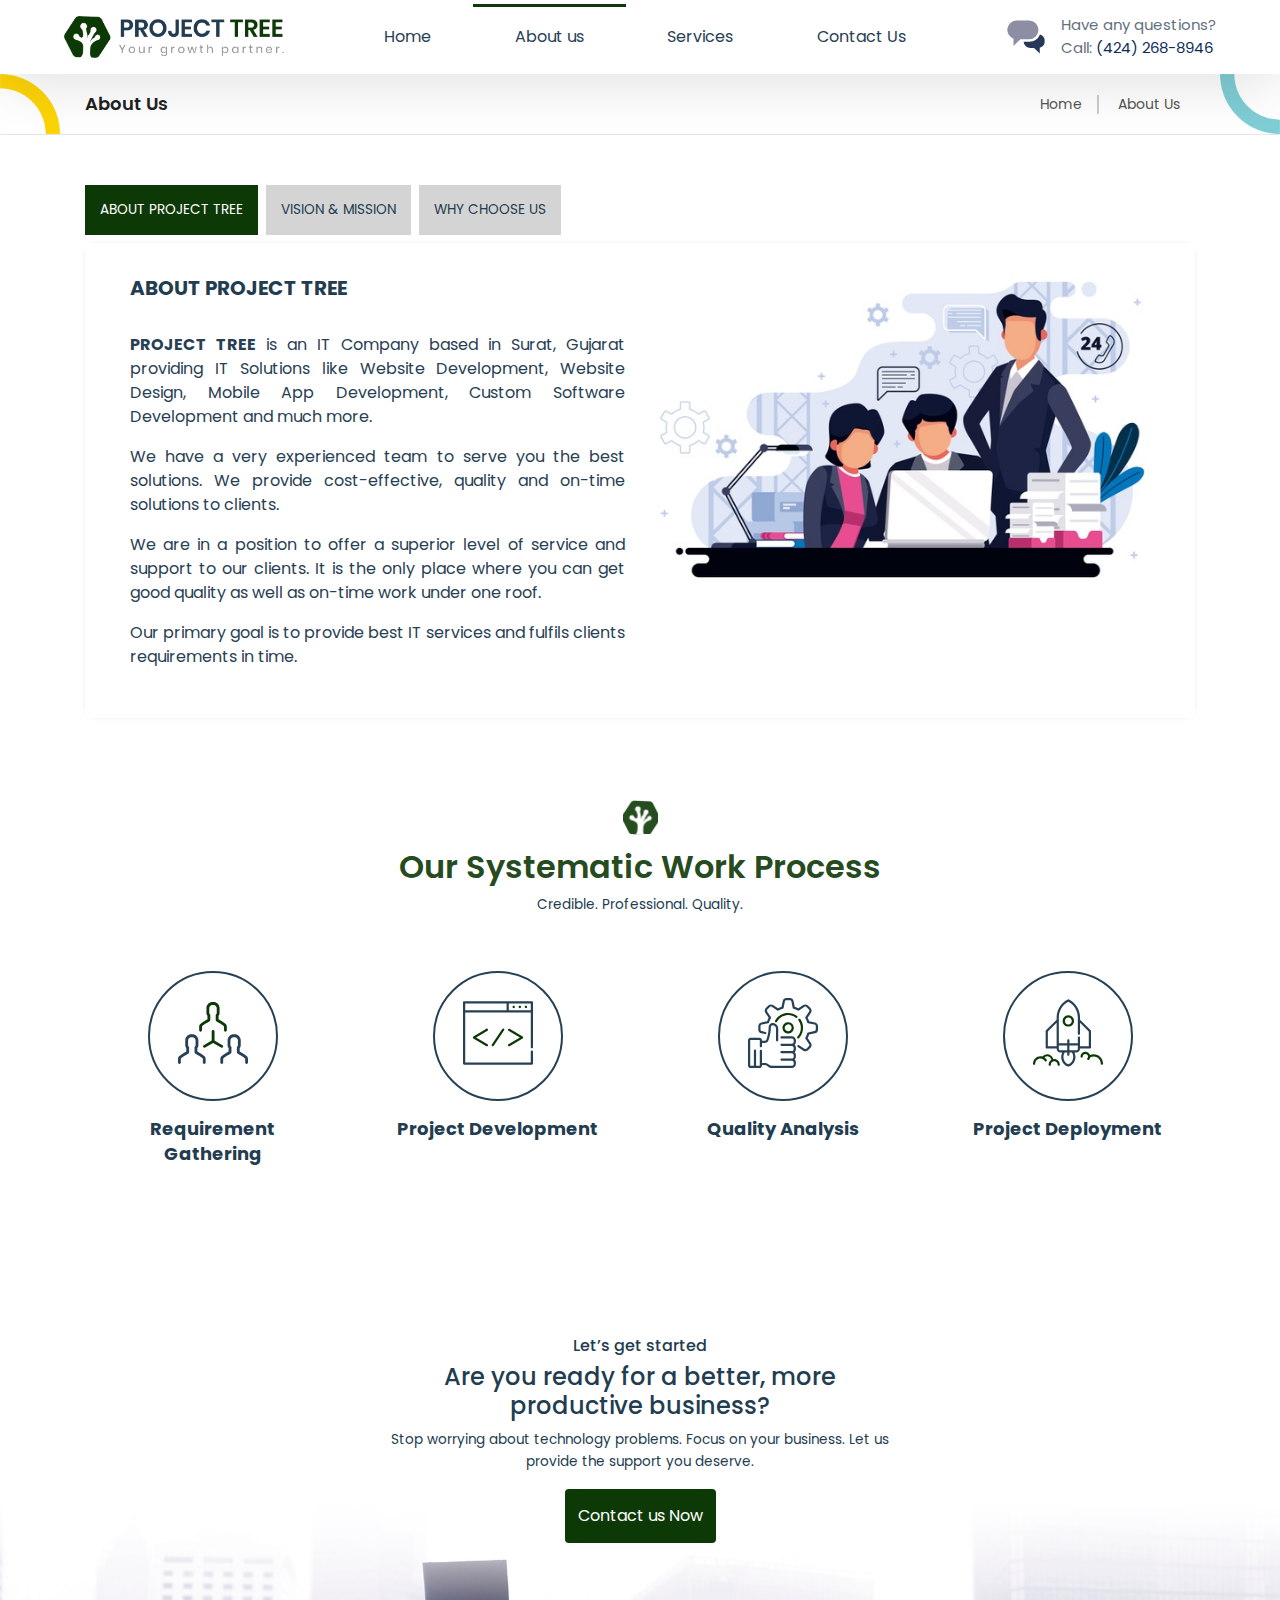
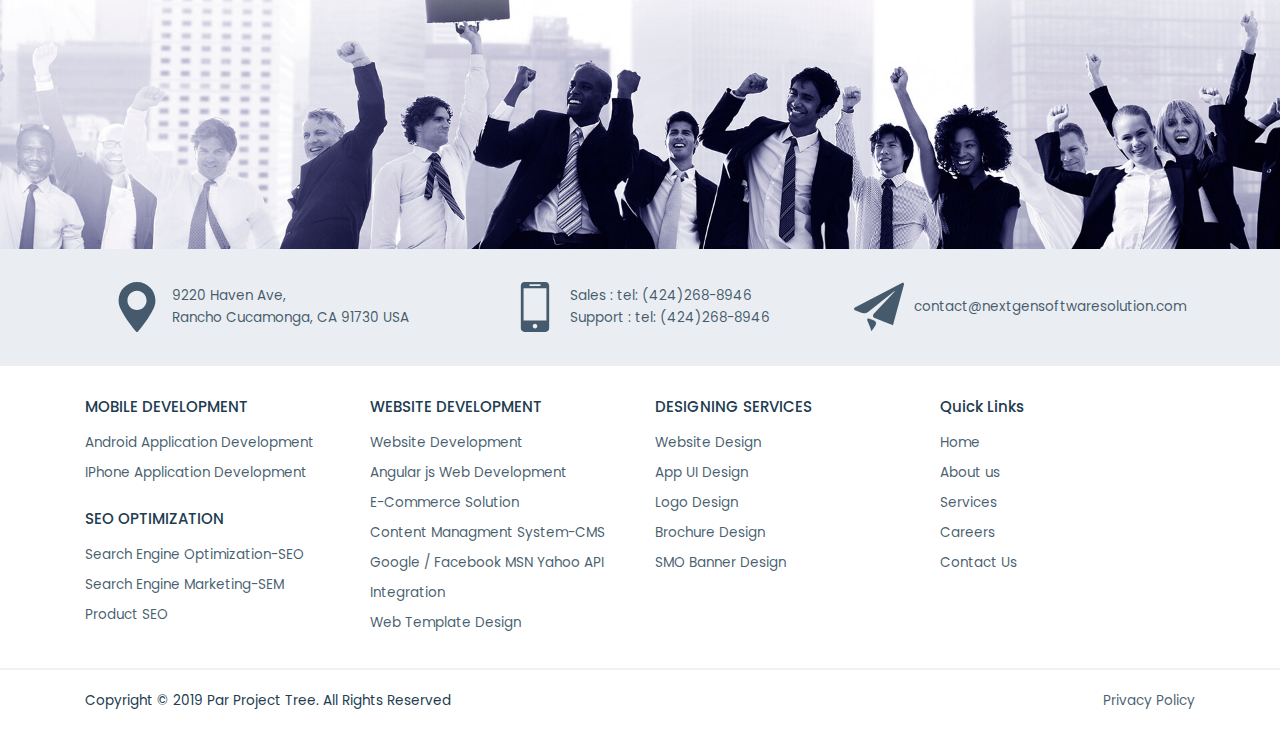
==== commit b437e55b: "text change." ====
--- a/aboutus.html
+++ b/aboutus.html
@@ -26,9 +26,7 @@
                         </a>
                     </div>
                     <nav class="navigator " id="navigator">
-                        <div class="nav-info">
-                            <div class="widget"> <a href="#">Apply Now :</a> We are looking for PHP, WordPress and NodeJS developer for urgent needs..</div>
-                        </div>
+                         
                         <ul id="menu-main-menu" class="menu menu-primary">
                             <li class="menu-item"><a href="index.html" aria-current="page">Home</a>
                             </li>
@@ -36,10 +34,8 @@
                             </li>
                             <li class="menu-item"><a href="services.html">Services</a>
                             </li>
-                            <li class="menu-item"><a href="#">Our Portfolio</a>
-                            </li>
-                            <li class="menu-item"><a href="#">Careers</a>
-                            </li>
+                             
+                             
                             <li class="menu-item"><a href="contact.html">Contact Us</a>
                             </li>
                         </ul>
@@ -51,7 +47,7 @@
                                     <img src="images/icons/conversations.svg" alt="icon">
                                 </div>
                                 <div class="info">Have any questions?
-                                    <br>Call:<a class="dot" href="tel:+91 9727148697"> +91 93********</a>
+                                    <br>Call:<a class="dot" href=" tel: (424)268-8946"> (424) 268-8946</a>
                                 </div>
                             </div>
                         </div>
@@ -295,7 +291,7 @@
 								</svg>
 							</span>
 							<span>
-								<a href="#" target="_blank"> 1/455, 3rd Floor, Adajan Apartment,<br> New Pipload, Nanpura, Surat - 395001<br>Gujarat, India.</a>
+								<a href="#" target="_blank"> 9220 Haven Ave, <br> Rancho Cucamonga, CA 91730 USA</a>
 							</span>
 						</div>
 						<div class="col-md-4 col-sm-6  col-12 d-flex align-items-center  justify-content-center mob-xs-b20">
@@ -369,8 +365,8 @@
 								</svg>
 							</span>
 							<span>
-								<a href="tel:+00" title="+91 **** ****78">Sales : +91 **** ****78</a><br>
-								<a href="tel:+00" title="+91 **** ****78">Support : +91 **** ****78</a>
+								<a href="tel: (424)268-8946" title=" tel: (424)268-8946">Sales :  tel: (424)268-8946</a><br>
+								<a href="tel: (424)268-8946" title=" tel: (424)268-8946">Support :  tel: (424)268-8946</a>
 							</span>
 						</div>
 						<div class="col-md-4 col-sm-6 col-12 d-flex align-items-center  justify-content-center">
@@ -417,7 +413,7 @@
 								</svg>
 							</span>
 							<span>
-								<a href="#" title="info@test.in" s="">info@test.in</a>
+								<a href="#" title="contact@nextgensoftwaresolution.com" s="">contact@nextgensoftwaresolution.com</a>
 							</span>
 						</div>
 					</div>
@@ -488,167 +484,16 @@
 						<div class="col-md-3 col-sm-6  col-sms-12 footer-col">
 							<div class="footer-title">
 								<span>
-									SOCIAL MEDIA
+									Quick Links
 								</span>
 							</div>
 							<div class="footer-content">
-								<ul class="footer-links">
-									<li>
-										<a href="#" target="_blank">
-											<svg class="icon large-ico">
-												<svg id="facebook" viewBox="0 0 408.788 408.788">
-                                                    <path style="fill:#475993;" d="M353.701,0H55.087C24.665,0,0.002,24.662,0.002,55.085v298.616c0,30.423,24.662,55.085,55.085,55.085  h147.275l0.251-146.078h-37.951c-4.932,0-8.935-3.988-8.954-8.92l-0.182-47.087c-0.019-4.959,3.996-8.989,8.955-8.989h37.882  v-45.498c0-52.8,32.247-81.55,79.348-81.55h38.65c4.945,0,8.955,4.009,8.955,8.955v39.704c0,4.944-4.007,8.952-8.95,8.955  l-23.719,0.011c-25.615,0-30.575,12.172-30.575,30.035v39.389h56.285c5.363,0,9.524,4.683,8.892,10.009l-5.581,47.087  c-0.534,4.506-4.355,7.901-8.892,7.901h-50.453l-0.251,146.078h87.631c30.422,0,55.084-24.662,55.084-55.084V55.085  C408.786,24.662,384.124,0,353.701,0z"></path>
-                                                    <g>
-                                                    </g>
-                                                    <g>
-                                                    </g>
-                                                    <g>
-                                                    </g>
-                                                    <g>
-                                                    </g>
-                                                    <g>
-                                                    </g>
-                                                    <g>
-                                                    </g>
-                                                    <g>
-                                                    </g>
-                                                    <g>
-                                                    </g>
-                                                    <g>
-                                                    </g>
-                                                    <g>
-                                                    </g>
-                                                    <g>
-                                                    </g>
-                                                    <g>
-                                                    </g>
-                                                    <g>
-                                                    </g>
-                                                    <g>
-                                                    </g>
-                                                    <g>
-                                                    </g>
-                                                  </svg>
-											</svg>Facebook
-										</a>
-									</li>
-									<li>
-										<a href="#" target="_blank">
-											<svg class="icon large-ico">
-												<svg id="twitter" viewBox="0 0 512 512">
-                                                    <path style="fill:#03A9F4;" d="M512,97.248c-19.04,8.352-39.328,13.888-60.48,16.576c21.76-12.992,38.368-33.408,46.176-58.016  c-20.288,12.096-42.688,20.64-66.56,25.408C411.872,60.704,384.416,48,354.464,48c-58.112,0-104.896,47.168-104.896,104.992  c0,8.32,0.704,16.32,2.432,23.936c-87.264-4.256-164.48-46.08-216.352-109.792c-9.056,15.712-14.368,33.696-14.368,53.056  c0,36.352,18.72,68.576,46.624,87.232c-16.864-0.32-33.408-5.216-47.424-12.928c0,0.32,0,0.736,0,1.152  c0,51.008,36.384,93.376,84.096,103.136c-8.544,2.336-17.856,3.456-27.52,3.456c-6.72,0-13.504-0.384-19.872-1.792  c13.6,41.568,52.192,72.128,98.08,73.12c-35.712,27.936-81.056,44.768-130.144,44.768c-8.608,0-16.864-0.384-25.12-1.44  C46.496,446.88,101.6,464,161.024,464c193.152,0,298.752-160,298.752-298.688c0-4.64-0.16-9.12-0.384-13.568  C480.224,136.96,497.728,118.496,512,97.248z"></path>
-                                                    <g>
-                                                    </g>
-                                                    <g>
-                                                    </g>
-                                                    <g>
-                                                    </g>
-                                                    <g>
-                                                    </g>
-                                                    <g>
-                                                    </g>
-                                                    <g>
-                                                    </g>
-                                                    <g>
-                                                    </g>
-                                                    <g>
-                                                    </g>
-                                                    <g>
-                                                    </g>
-                                                    <g>
-                                                    </g>
-                                                    <g>
-                                                    </g>
-                                                    <g>
-                                                    </g>
-                                                    <g>
-                                                    </g>
-                                                    <g>
-                                                    </g>
-                                                    <g>
-                                                    </g>
-                                                  </svg>
-											</svg>Twitter
-										</a>
-									</li>
-									<li>
-										<a href="#" target="_blank">
-											<svg class="icon large-ico">
-												<svg id="linkedin" viewBox="0 0 382 382">
-                                                    <path style="fill:#0077B7;" d="M347.445,0H34.555C15.471,0,0,15.471,0,34.555v312.889C0,366.529,15.471,382,34.555,382h312.889  C366.529,382,382,366.529,382,347.444V34.555C382,15.471,366.529,0,347.445,0z M118.207,329.844c0,5.554-4.502,10.056-10.056,10.056  H65.345c-5.554,0-10.056-4.502-10.056-10.056V150.403c0-5.554,4.502-10.056,10.056-10.056h42.806  c5.554,0,10.056,4.502,10.056,10.056V329.844z M86.748,123.432c-22.459,0-40.666-18.207-40.666-40.666S64.289,42.1,86.748,42.1  s40.666,18.207,40.666,40.666S109.208,123.432,86.748,123.432z M341.91,330.654c0,5.106-4.14,9.246-9.246,9.246H286.73  c-5.106,0-9.246-4.14-9.246-9.246v-84.168c0-12.556,3.683-55.021-32.813-55.021c-28.309,0-34.051,29.066-35.204,42.11v97.079  c0,5.106-4.139,9.246-9.246,9.246h-44.426c-5.106,0-9.246-4.14-9.246-9.246V149.593c0-5.106,4.14-9.246,9.246-9.246h44.426  c5.106,0,9.246,4.14,9.246,9.246v15.655c10.497-15.753,26.097-27.912,59.312-27.912c73.552,0,73.131,68.716,73.131,106.472  L341.91,330.654L341.91,330.654z"></path>
-                                                    <g>
-                                                    </g>
-                                                    <g>
-                                                    </g>
-                                                    <g>
-                                                    </g>
-                                                    <g>
-                                                    </g>
-                                                    <g>
-                                                    </g>
-                                                    <g>
-                                                    </g>
-                                                    <g>
-                                                    </g>
-                                                    <g>
-                                                    </g>
-                                                    <g>
-                                                    </g>
-                                                    <g>
-                                                    </g>
-                                                    <g>
-                                                    </g>
-                                                    <g>
-                                                    </g>
-                                                    <g>
-                                                    </g>
-                                                    <g>
-                                                    </g>
-                                                    <g>
-                                                    </g>
-                                                  </svg>
-											</svg>LinkedIn
-										</a>
-									</li>
-									<li>
-										<a href="#" target="_blank">
-											<svg class="icon large-ico">
-												<svg id="skype" viewBox="0 0 400.932 400.932">
-                                                    <path style="fill:#00AAF2;" d="M384.762,231.039c-6.361-8.792-9.309-19.53-9.297-30.382c0.001-0.063,0.001-0.126,0.001-0.19  c0-96.649-78.35-174.999-174.999-174.999c-21.143,0-41.402,3.763-60.162,10.64c-10.149,3.72-21.267,4.435-31.672,1.504  c-9.191-2.589-19.009-3.681-29.18-2.981c-42.725,2.94-77.121,37.955-79.335,80.724c-1.057,20.414,5.065,39.351,16.053,54.539  c6.361,8.792,9.309,19.53,9.296,30.382c0,0.063,0,0.126,0,0.19c0,96.649,78.349,174.999,174.999,174.999  c21.144,0,41.403-3.763,60.162-10.64c10.149-3.72,21.267-4.435,31.672-1.504c9.191,2.589,19.008,3.681,29.18,2.981  c42.725-2.94,77.12-37.954,79.335-80.722C401.872,265.166,395.75,246.228,384.762,231.039z M206.873,169.093  c35.286,8.391,88.608,21.071,88.608,79.806c0,28.934-14.249,51.006-40.124,62.149c-18.464,7.952-39.361,9.025-57.368,9.025  c-55.336,0-90.286-43.028-91.747-44.86c-9.062-11.366-7.197-27.928,4.17-36.99c11.364-9.066,27.926-7.196,36.99,4.167  c0.081,0.097,20.982,24.101,50.587,25.04c35.65,1.131,43.795-9.476,44.848-18.53c1.287-11.058-8.55-19.176-48.146-28.592  c-33.562-7.982-84.287-20.044-84.287-74.137c0-16.845,6.851-71.807,95.013-71.807c55.668,0,88.527,43.829,89.899,45.695  c8.61,11.713,6.096,28.189-5.617,36.798c-11.662,8.572-28.034,6.119-36.677-5.452c-0.62-0.797-19.429-21.723-47.605-24.398  c-21.32-2.025-42.37,5.663-42.37,17.02C163.047,156.06,169.092,160.108,206.873,169.093z"></path>
-                                                    <g>
-                                                    </g>
-                                                    <g>
-                                                    </g>
-                                                    <g>
-                                                    </g>
-                                                    <g>
-                                                    </g>
-                                                    <g>
-                                                    </g>
-                                                    <g>
-                                                    </g>
-                                                    <g>
-                                                    </g>
-                                                    <g>
-                                                    </g>
-                                                    <g>
-                                                    </g>
-                                                    <g>
-                                                    </g>
-                                                    <g>
-                                                    </g>
-                                                    <g>
-                                                    </g>
-                                                    <g>
-                                                    </g>
-                                                    <g>
-                                                    </g>
-                                                    <g>
-                                                    </g>
-                                                  </svg>
-											</svg>Skype
-										</a>
-									</li>
+                                <ul class="footer-links">
+									<li><a href="index.html">Home</a></li>
+									<li><a href="aboutus.html">About us</a></li>
+									<li><a href="services.html">Services</a></li>
+									<li><a href="career.html">Careers</a></li>
+									<li><a href="contact.html">Contact Us</a></li>
 								</ul>
 							</div>
 						</div>
--- a/css/style.css
+++ b/css/style.css
@@ -95,6 +95,7 @@
 .site-header-classic.header-brand-left .navigator {
     flex-grow: 1;
     padding: 0 5%;
+    max-width: 800px;
 }
 
 .site-header-classic .navigator {
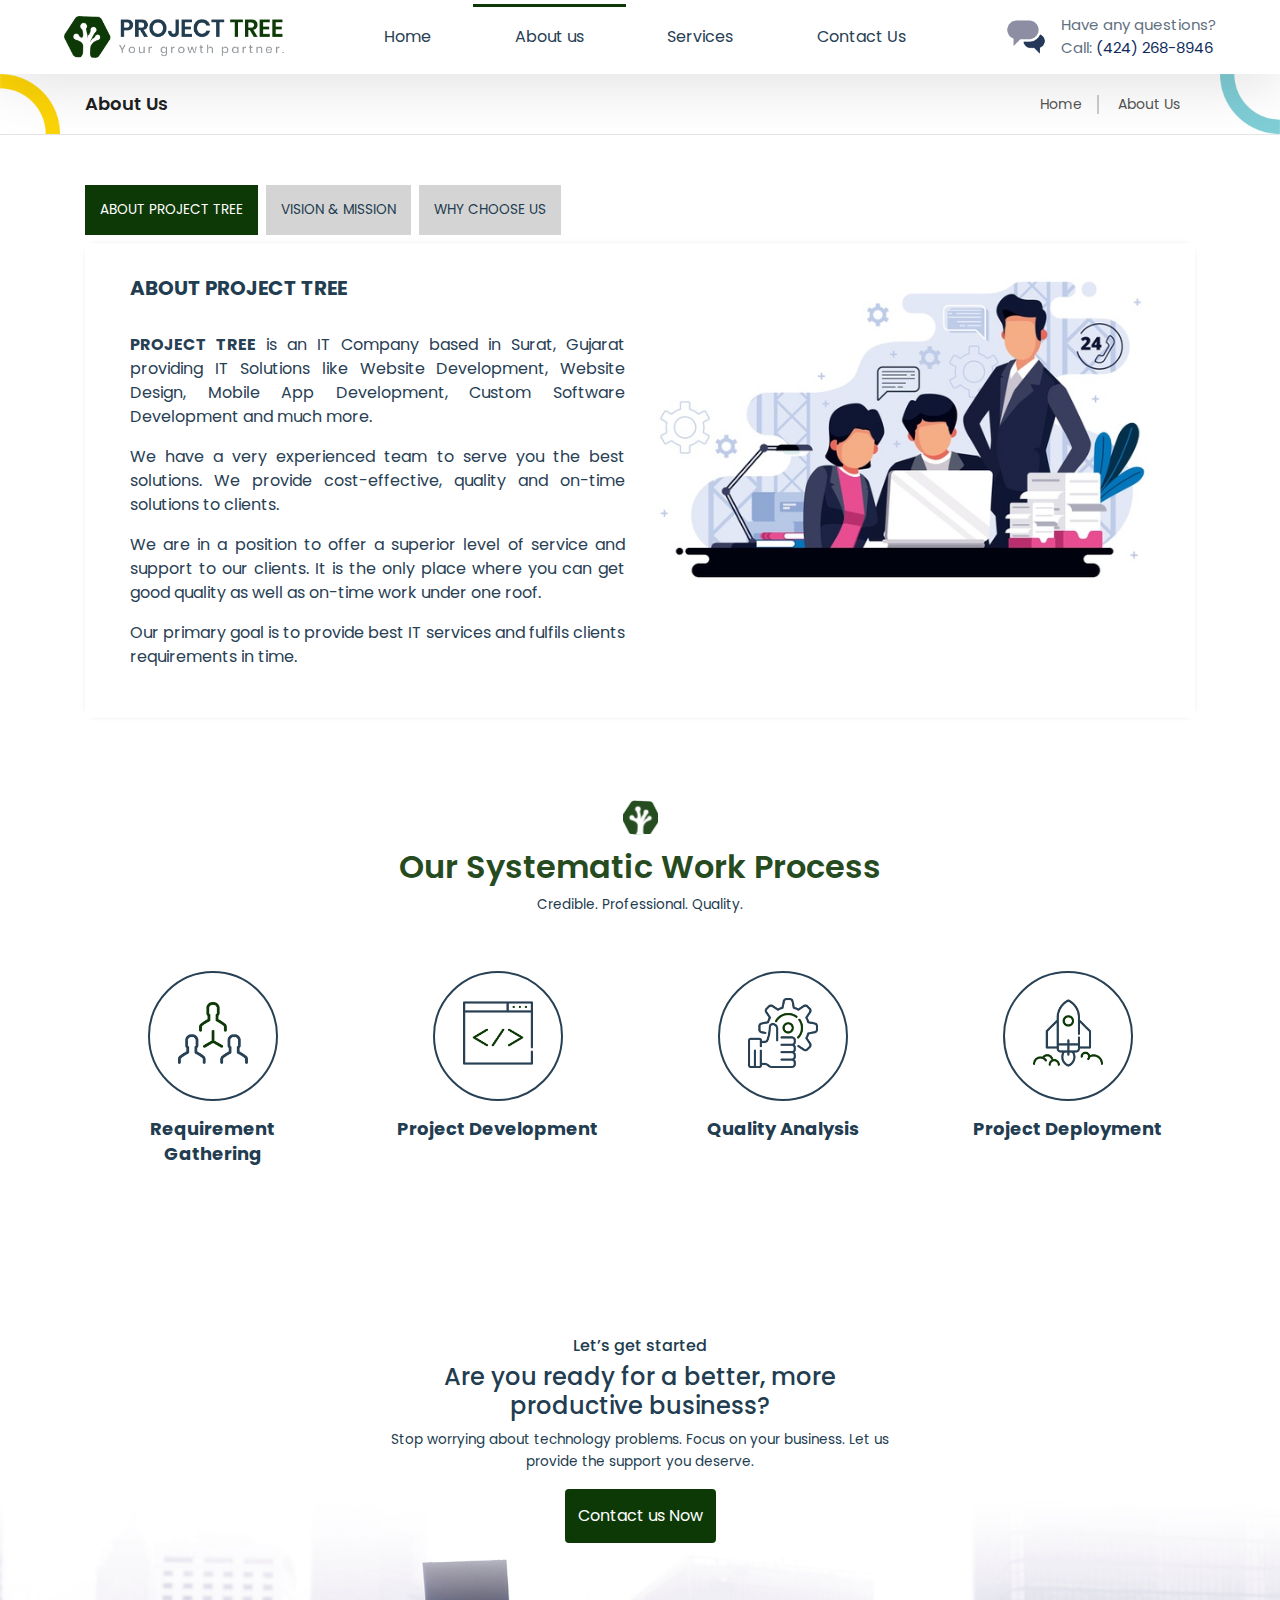
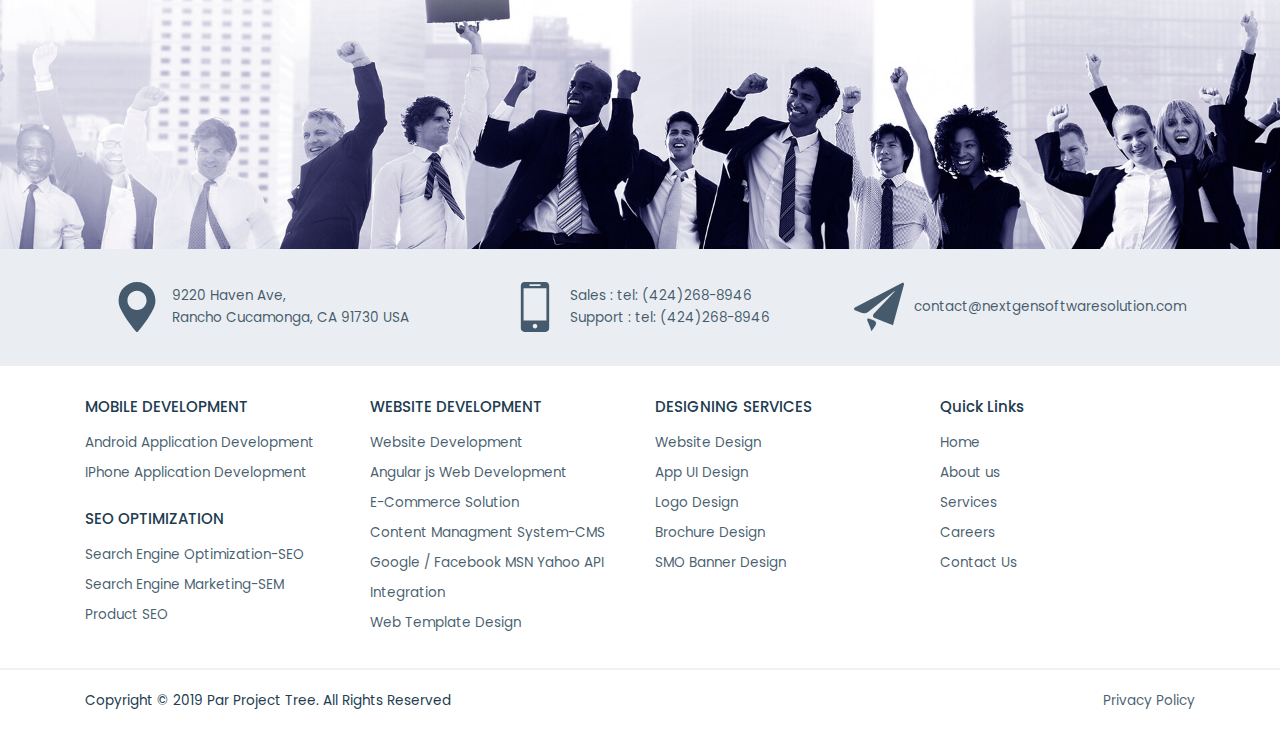
==== commit 889bbeef: "svg to png convert" ====
--- a/aboutus.html
+++ b/aboutus.html
@@ -44,7 +44,7 @@
                         <div class="header-info-text">
                             <div class="icons-info widget">
                                 <div class="icons">
-                                    <img src="images/icons/conversations.svg" alt="icon">
+                                    <img src="images/icons/conversations.png" alt="icon">
                                 </div>
                                 <div class="info">Have any questions?
                                     <br>Call:<a class="dot" href=" tel: (424)268-8946"> (424) 268-8946</a>
@@ -184,7 +184,7 @@
                         
                         </div>
                         <div class="col-sm-6">
-                        <img src="images/why-us.svg" class="mt50" alt="">
+                        <img src="images/why-us.png" class="mt50" alt="">
                         </div>
                         </div>
                         </div>
@@ -204,25 +204,25 @@
                 <div class="row">
                     <div class="col-sm-3">
                         <div class="workp-wrap">
-                           <div class="img-wrap"><img src="images/icons/rg.svg" alt=""></div>
+                           <div class="img-wrap"><img src="images/icons/rg.png" alt=""></div>
                            <h2>Requirement Gathering</h2>
                         </div>
                     </div>
                     <div class="col-sm-3">
                         <div class="workp-wrap">
-                           <div class="img-wrap"><img src="images/icons/pd.svg" alt=""></div>
+                           <div class="img-wrap"><img src="images/icons/pd.png" alt=""></div>
                            <h2>Project Development</h2>
                         </div>
                     </div>
                     <div class="col-sm-3">
                         <div class="workp-wrap">
-                          <div class="img-wrap"><img src="images/icons/qa.svg" alt=""></div>
+                          <div class="img-wrap"><img src="images/icons/qa.png" alt=""></div>
                            <h2>Quality Analysis</h2>
                         </div>
                     </div>
                     <div class="col-sm-3">
                         <div class="workp-wrap">
-                           <div class="img-wrap"><img src="images/icons/pd1.svg" alt=""></div>
+                           <div class="img-wrap"><img src="images/icons/pd1.png" alt=""></div>
                            <h2>Project Deployment</h2>
                         </div>
                     </div>
--- a/css/style.css
+++ b/css/style.css
@@ -1135,7 +1135,7 @@
 
 .ul-style2 li:before {
   content: '';
-  background-image: url(../images/icons/success.svg);
+  background-image: url(../images/icons/success.png);
   background-size: contain;
   display: block;
   position: absolute;
@@ -1289,4 +1289,8 @@
 
 section.contactus-form {
   padding-top: 50px;
+}
+
+section.contactus-form {
+  display: none;
 }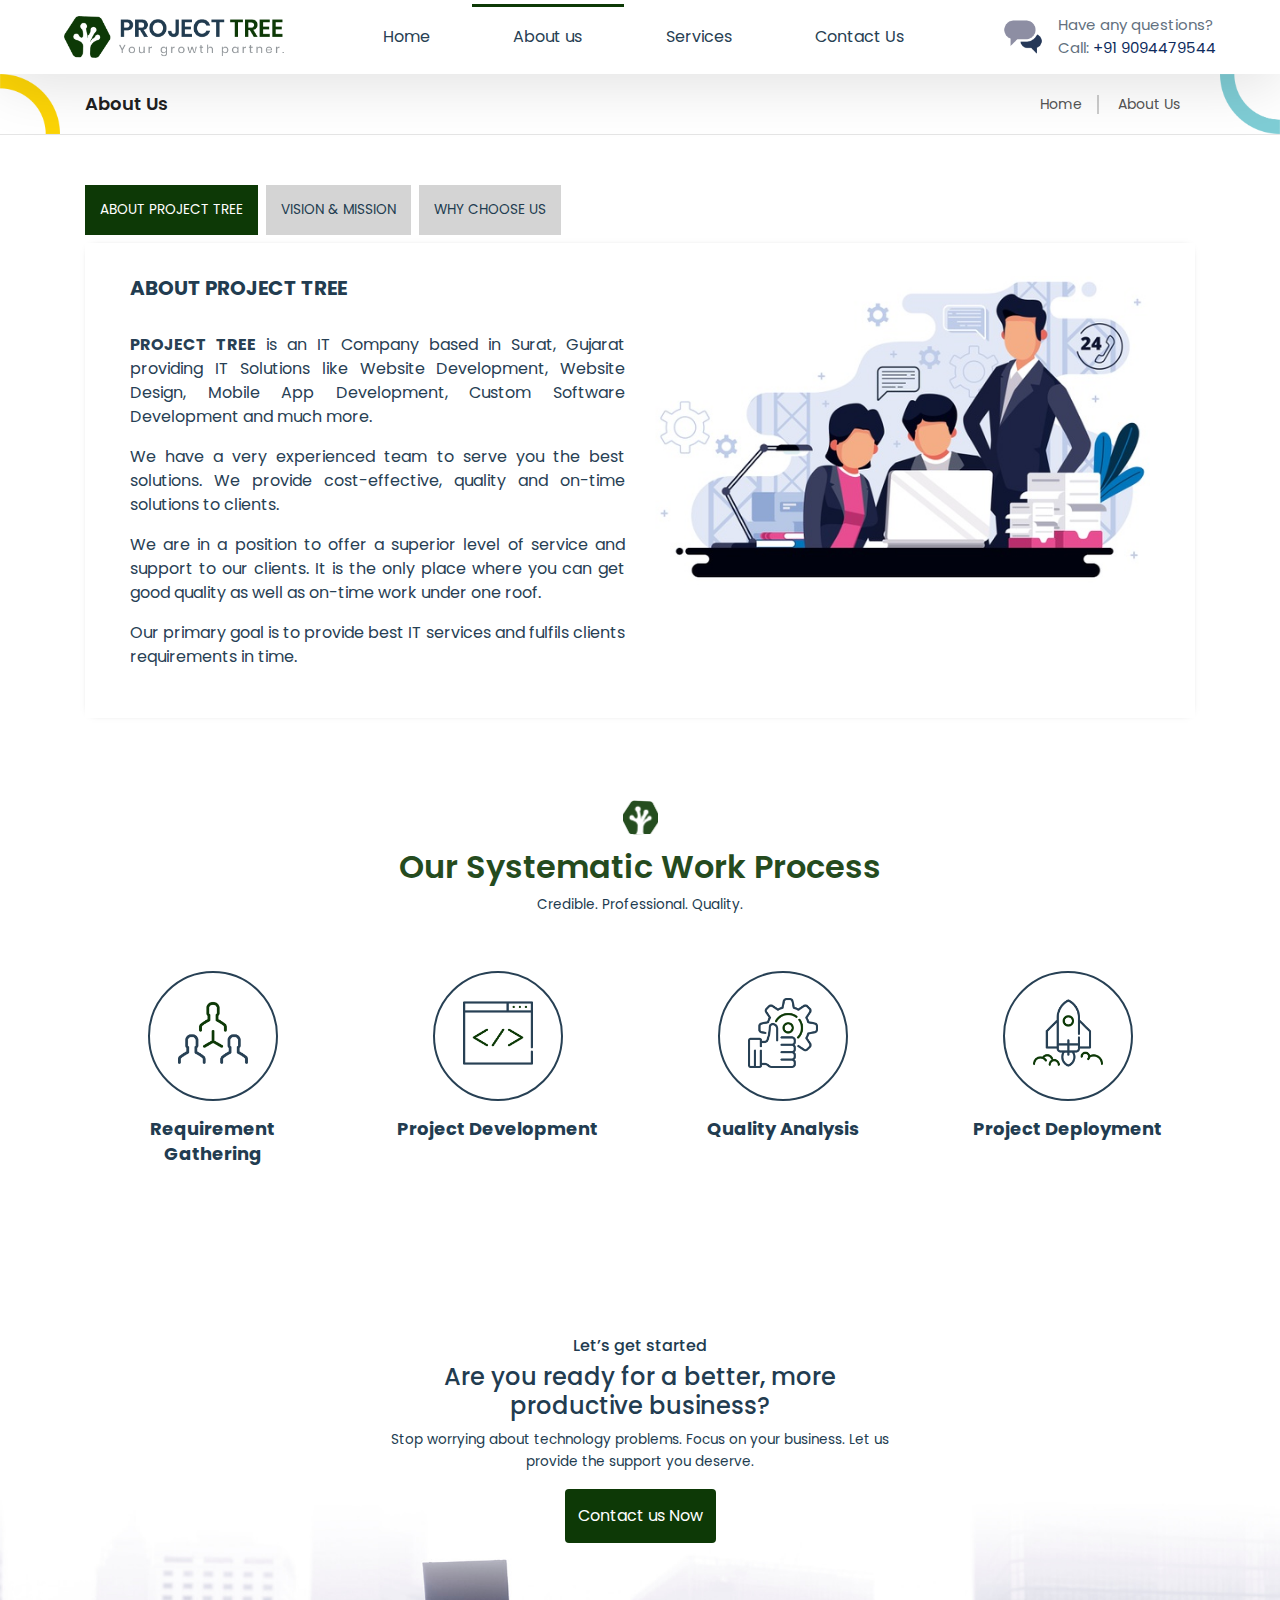
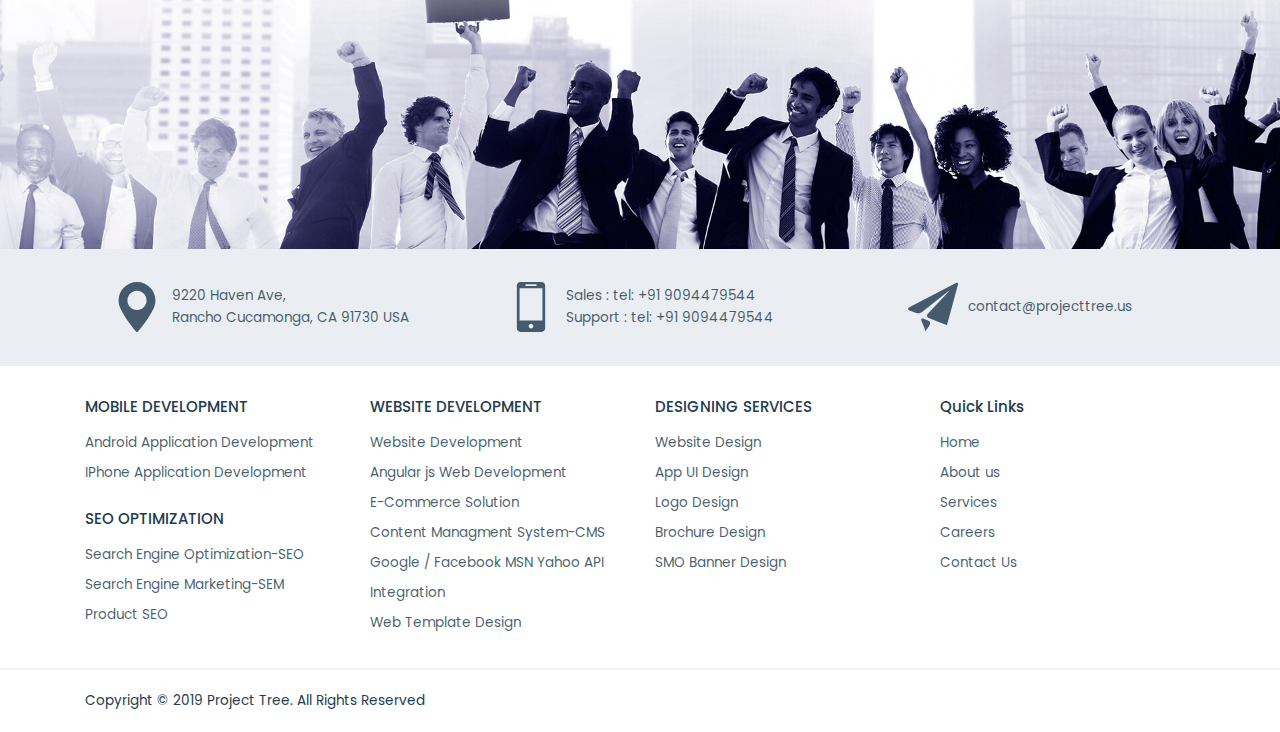
==== commit 128b6184: "content changes" ====
--- a/aboutus.html
+++ b/aboutus.html
@@ -47,7 +47,7 @@
                                     <img src="images/icons/conversations.png" alt="icon">
                                 </div>
                                 <div class="info">Have any questions?
-                                    <br>Call:<a class="dot" href=" tel: (424)268-8946"> (424) 268-8946</a>
+                                    <br>Call:<a class="dot" href=" tel: +91 9094479544"> +91 9094479544</a>
                                 </div>
                             </div>
                         </div>
@@ -365,8 +365,8 @@
 								</svg>
 							</span>
 							<span>
-								<a href="tel: (424)268-8946" title=" tel: (424)268-8946">Sales :  tel: (424)268-8946</a><br>
-								<a href="tel: (424)268-8946" title=" tel: (424)268-8946">Support :  tel: (424)268-8946</a>
+								<a href="tel: +91 9094479544" title=" tel: +91 9094479544">Sales :  tel: +91 9094479544</a><br>
+								<a href="tel: +91 9094479544" title=" tel: +91 9094479544">Support :  tel: +91 9094479544</a>
 							</span>
 						</div>
 						<div class="col-md-4 col-sm-6 col-12 d-flex align-items-center  justify-content-center">
@@ -413,7 +413,7 @@
 								</svg>
 							</span>
 							<span>
-								<a href="#" title="contact@nextgensoftwaresolution.com" s="">contact@nextgensoftwaresolution.com</a>
+								<a href="#" title="contact@projecttree.us" s="">contact@projecttree.us</a>
 							</span>
 						</div>
 					</div>
@@ -504,9 +504,9 @@
 			<div class="copyright">
 				<div class="container">
 					<div class="row">
-						<div class="col-md-6 col-sm-12 col-12 m-b-md mob-center">Copyright © 2019 Par Project Tree. All Rights Reserved</div>
+						<div class="col-md-6 col-sm-12 col-12 m-b-md mob-center">Copyright © 2019 Project Tree. All Rights Reserved</div>
 						<div class="col-md-6 col-sm-12 col-12 m-b-md text-right mob-center">
-							<span><a href="#">Privacy Policy</a></span>
+							<span> </span>
 						</div>
 					</div>
 				</div>
